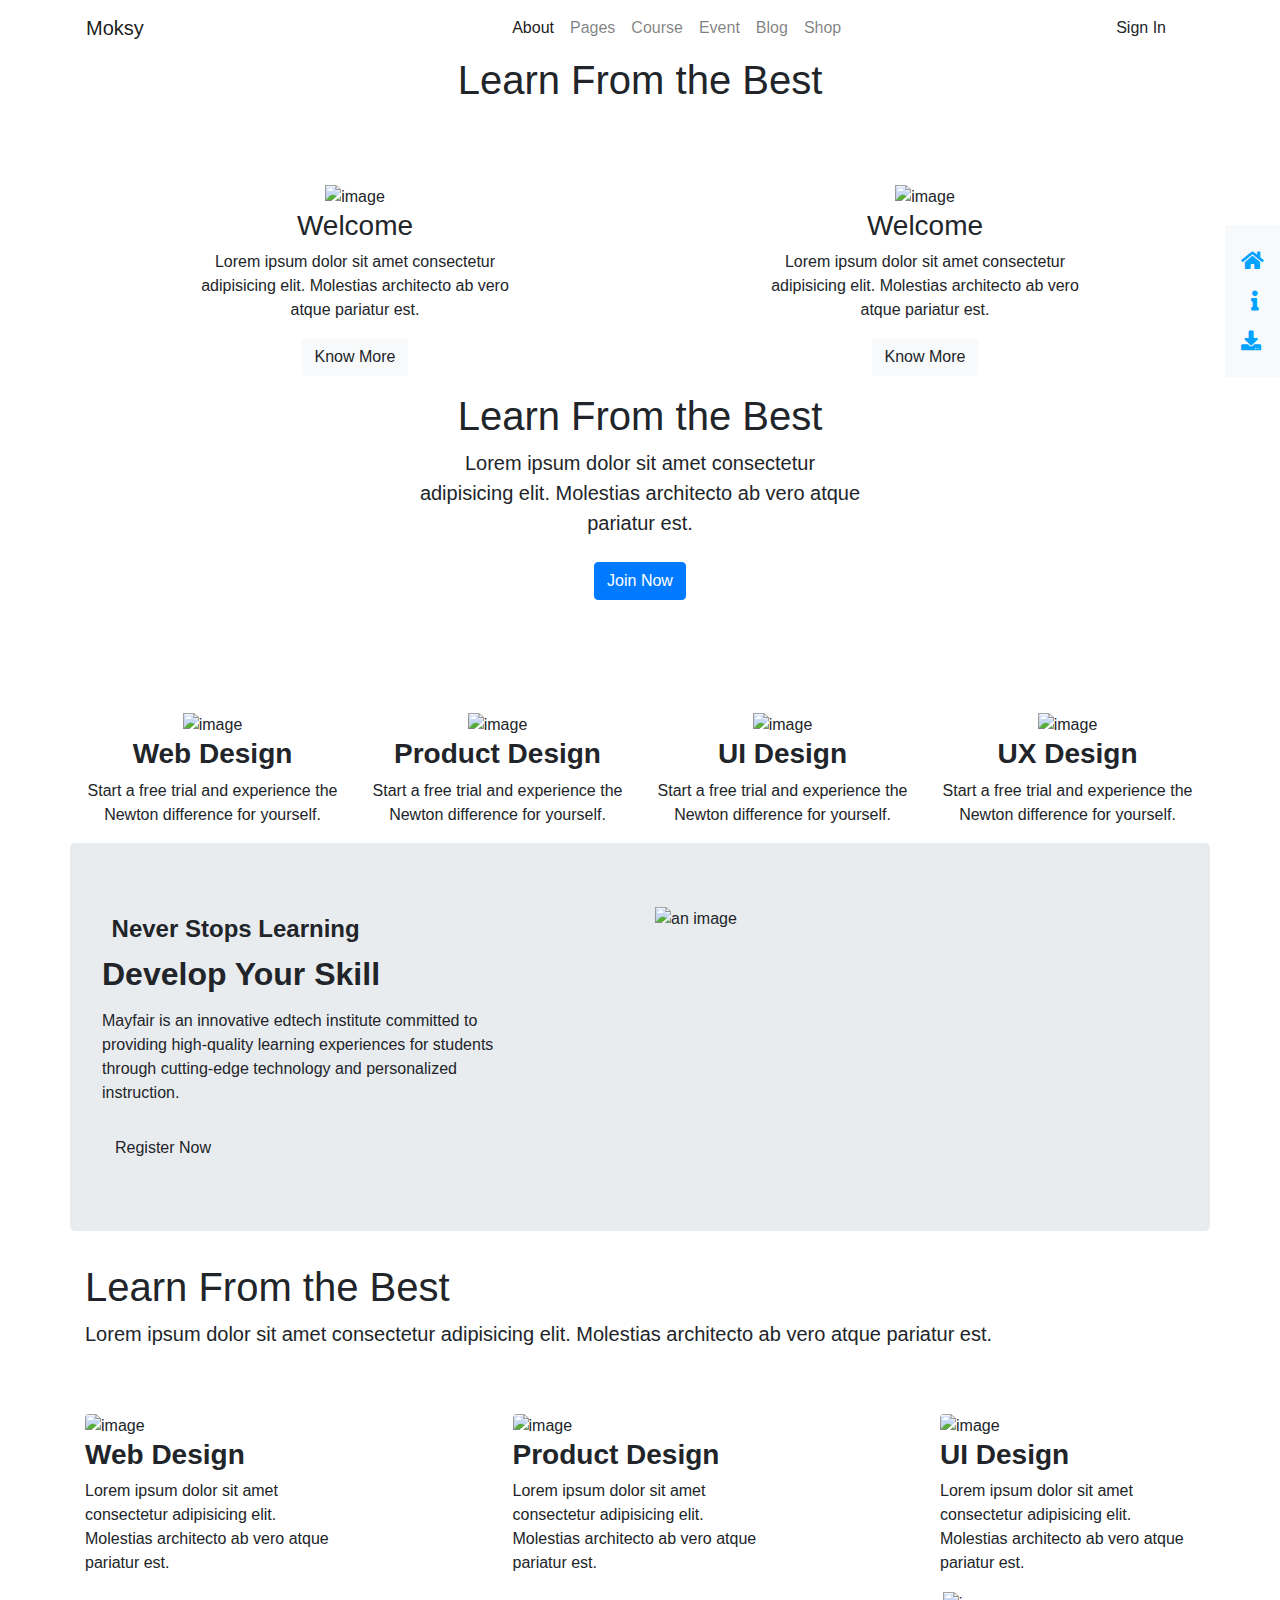
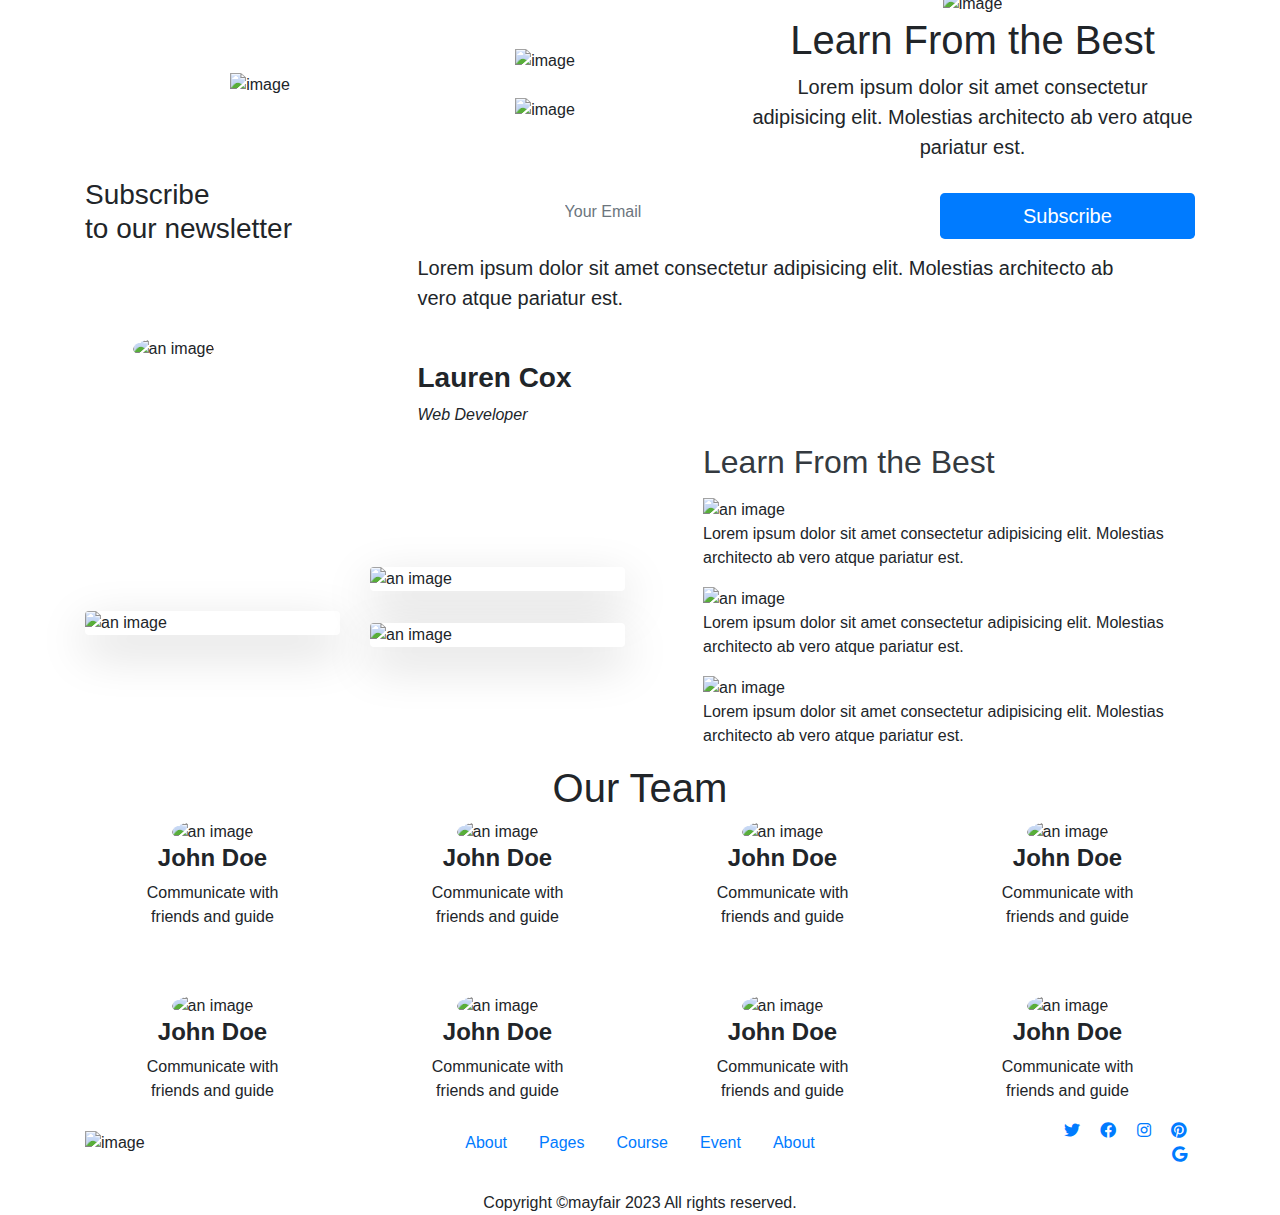
==== index.html @ 67edcec0 "ok" ====
<!DOCTYPE html>
<html lang="en" itemscope itemtype="http://schema.org/WebPage">
<head>   
   <!-- Meta Tags-->
<meta charset="utf-8"/>
<meta http-equiv="X-UA-Compatible" content="IE=edge">
<meta name="viewport" content="width=device-width, initial-scale=1, shrink-to-fit=no">

<!-- Title -->
<title>E-Learning Template: Streamline Your Education Business</title>

<!-- Description -->
<meta name="description" content="Explore Callum, the comprehensive e-learning template for managing customer relationship management courses. Simplify your education operations with our all-in-one e-learning platform."> 

<!-- Keywords -->
<meta name="keywords" content="ed tech, e-learning, online learning, education platform, online courses, student management, responsive design, html5, css3, bootstrap">

<!-- Base href -->
<base href="https://www.moksy.com/">
<!-- Meta tags -->
<meta name="robots" content="index,follow">
<meta name="revisit-after" content="7 days">
<meta name="distribution" content="web">
<meta name="copyright" content="E-Learning Template: Streamline Your Education Business">
<meta name='language' content='English'>
<meta name="author" content="Adam Levine"> 

<!-- Canonical link -->
<link rel="canonical" href="https://moksy.com"/>

<!-- Designer and publisher info -->
<meta name="designer" content="GGLink">
<meta name="publisher" content="Adam Levine">

<!-- Twitter Cards  -->
<meta name="twitter:card" content="summary" />
<meta property="twitter:title" content="E-Learning Template: Streamline Your Education Business"/>
<meta property="twitter:description" content="Explore Callum, the comprehensive e-learning template for managing customer relationship management courses. Simplify your education operations with our all-in-one e-learning platform."/>
<meta property="twitter:locale" content="English"/>
<meta property="twitter:image" content="../assets/images/logos/Callum.png"/>
<meta property="twitter:url" content="https://moksy.com"/>

<!-- Open Graph -->
<meta property="og:type" content="article"/>
<meta property="og:title" content="E-Learning Template: Streamline Your Education Business"/>
<meta property="og:description" content="Explore Callum, the comprehensive e-learning template for managing customer relationship management courses. Simplify your education operations with our all-in-one e-learning platform."/>
<meta property="og:locale" content="English"/>   
<meta property="og:image" content="../assets/images/logos/Callum.png"/>
<meta property="og:image:width" content="1200"/>
<meta property="og:image:height" content="630"/>
<meta property="og:url" content="https://moksy.com"/>
<meta property="og:site_name" content="callum">
<meta property="fb:app_id" content=""/>

<!--favicons -->
<link rel="icon" sizes="16x16" type="image/png" href="../assets/images/logos/Callum.png"/>

<!--touch-icon -->
<link rel="apple-touch-icon" sizes="57x57" href="../assets/images/logos/Callum.png"><link rel="apple-touch-icon" sizes="60x60" href="../assets/images/logos/Callum.png"><link rel="apple-touch-icon" sizes="72x72" href="../assets/images/logos/Callum.png"><link rel="apple-touch-icon" sizes="76x76" href="../assets/images/logos/Callum.png"><link rel="apple-touch-icon" sizes="114x114" href="../assets/images/logos/Callum.png"><link rel="apple-touch-icon" sizes="120x120" href="../assets/images/logos/Callum.png"><link rel="apple-touch-icon" sizes="144x144" href="../assets/images/logos/Callum.png"><link rel="icon" type="image/png" sizes="144x144" href="../assets/images/logos/Callum.png"><link rel="apple-touch-icon" sizes="152x152" href="../assets/images/logos/Callum.png"><link rel="icon" type="image/png" sizes="152x152" href="../assets/images/logos/Callum.png"><link rel="apple-touch-icon" sizes="180x180" href="../assets/images/logos/Callum.png"><link rel="icon" type="image/png" sizes="180x180" href="../assets/images/logos/Callum.png">
<meta name="msapplication-TileColor" content="">
<meta name="msapplication-TileImage" content="../assets/images/logos/Callum.png">
<meta name="theme-color" content="">

<!--web-manifest -->
<link rel="manifest" href="/templates/callum/manifest.json">
   <link href='https://cdn.jsdelivr.net/npm/bootstrap@4.6.2/dist/css/bootstrap.min.css' rel='stylesheet' media='all'>
<link href='https://cdn.jsdelivr.net/npm/admin-lte@3.1/dist/css/adminlte.min.css' rel='stylesheet' media='all'>
<link href='https://cdnjs.cloudflare.com/ajax/libs/font-awesome/5.9.0/css/all.min.css' rel='stylesheet' media='all'>
<link href='/templates/callum/assets/styles/styles.css' rel='stylesheet' media='all'>
<link href='https://moksy-lab.github.io/callum/assets/styles/callum.css' rel='stylesheet' media='all'>
         <script type='application/ld+json'>
         {
           "@context": "http://www.schema.org",
           "@type": "ProfessionalService",
           "name": "callum",
           "title": "E-Learning Template: Streamline Your Education Business",
           "url": "https://moksy.com",
           "sameAs": [
              ""
           ],
           "logo": "../assets/images/logos/Callum.png",
           "priceRange": "$$$",
           "image": "../assets/images/logos/Callum.png",
           "description": "Explore Callum, the comprehensive e-learning template for managing customer relationship management courses. Simplify your education operations with our all-in-one e-learning platform.",
           "address": {
              "@type": "PostalAddress",
              "streetAddress": "3-5, Marco Polo House, Lansdowne Road",
              "addressLocality": "London",
              "addressRegion": "Surrey",
              "postalCode": "CR0 2BX",
              "addressCountry": "United Kingdom"
           },
           "email": "support@moksy.com",
           "geo": {
              "@type": "GeoCoordinates",
              "latitude": "51.37683",
              "longitude": "-0.09728"
           },
           
           "openingHours": "Mo 09:00-17:00 Tu 09:00-17:00 We 09:00-17:00 Th 09:00-17:00 Fr 09:00-17:00",
           "telephone": "+44 0808 175 1749",
           "aggregateRating": {
                 "@type": "AggregateRating",
                 "ratingValue": "5",
                 "ratingCount": "100"
               },
          "datePublished": "2024-01-24 17:08:07"
         }
         </script>

</head>
<body> 
<div itemprop="isPartOf" itemscope itemtype="http://schema.org/WebSite"></div>
<!-- hasis header section main wrapper start from here -->
<section id="headere2d79a3ca0c8814a" class="hasis header headere2d79a3ca0c8814a" itemscope itemtype="http://schema.org/Organization" itemprop="text">
   <!-- header main wrapper starts here -->
<nav class="navbar navbar-light bg-white navbar-expand-lg text-bold heading container">
    <!-- navbar with button starts here -->
    <a class="navbar-brand"><span class="head">M</span>oksy</a> 

    <button class="navbar-toggler" type="button" data-toggle="collapse" data-target="#navbarNav"
        aria-controls="navbarNav" aria-expanded="false" aria-label="Toggle navigation" itemprop="action">
        <span class="navbar-toggler-icon" itemprop="icon"></span>
    </button>
    <!-- /navbar with button ends here -->

    <!-- nav items starts here -->
    <div id="navbarNav" class="collapse navbar-collapse justify-content-end">
        <ul class="navbar-nav" itemprop="numberOfItems">
            <li class="nav-item active" itemprop="item">
                <a href="/templates/callum/?page=#" title="This Is A Title" class="nav-link" itemprop="url">
                    About                
                </a>
            </li>
            <li class="nav-item" itemprop="item">
                <a href="/templates/callum/?page=#" title="This Is A Title" class="nav-link" itemprop="url">
                Pages                </a>
            </li>
            <li class="nav-item" itemprop="item">
                <a href="/templates/callum/?page=#" title="This Is A Title" class="nav-link" itemprop="url">
                Course                </a>
            </li>
            <li class="nav-item" itemprop="item">
                <a href="/templates/callum/?page=#" title="This Is A Title" class="nav-link" itemprop="url">
                Event                </a>
            </li>
            <li class="nav-item" itemprop="item">
                <a href="/templates/callum/?page=#" title="This Is A Title" class="nav-link" itemprop="url">
                Blog                </a>
            </li>
            <li class="nav-item" itemprop="item">
                <a href="/templates/callum/?page=#" title="This Is A Title" class="nav-link" itemprop="url">
                Shop                </a>
            </li>
        </ul>

        <!-- mobile responsive condition starts here -->
        <div class="col-lg-4 text-left d-lg-none">

            <div class="d-inline-flex align-items-center">
                <button class="btn button" itemprop="action">
                Sign In                </button>
            </div>

        </div>
        <!-- /mobile responsive condition ends here -->

        <!-- desktop responsive starts here -->
        <div class="col-lg-4 text-right d-none d-lg-block">

            <div class="d-inline-flex align-items-center">
                <button class="btn button" itemprop="action">
                Sign In                </button>
            </div>

        </div>
        <!-- /desktop responsive condition ends here -->

    </div>
    <!-- /nav items ends here -->
</nav>
<!-- /header main wrapper ends here -->
</section> 
<!-- /hasis header section main wrapper ends here --><!-- apeli about section main wrapper start from here -->
<section id="abouta4c8deeb2f4571930" class="apeli about abouta4c8deeb2f4571930" itemscope itemtype="http://schema.org/Organization" itemprop="text">

    <!-- main content starts here -->
    <div class="position-relative w-100 main">
        <div class="position-absolute text-white d-flex flex-column align-items-start justify-content-center content">
          <div class="container">
            <div class="col-md-6">
              <h2 class="mb-4 mt-2 font-weight-bold heading" itemprop="headline">
              No One Can Stop You    
            </h2>
              <p class="para-custom-class" itemprop="text">
              Mayfair is an innovative edtech institute committed to providing high-quality learning experiences for students through cutting-edge technology and personalized instruction.     
            </p>
              <div class="mt-5">
                <a href="/templates/callum/?page=#"="#" class="btn px-5 py-3 text-white mt-3 mt-sm-0 about font-weight-bold" itemprop="url">
                Explore More   
                </a>
              </div>
            </div>
          </div>
        </div>
    </div>    
    <!-- main content starts here -->
</section> 
<!-- /apeli about section main wrapper ends here --><!-- cion call to action section main wrapper start from here -->
<section id="calltoactionca75l1dtxe0" class="cion calltoaction calltoactionca75l1dtxe0" itemscope
    itemtype="http://schema.org/Organization" itemprop="text"> 
    <!-- call to action starts here -->
    
    <div class="fdb-block">
        <div class="container">
          <div class="row text-center pb-0 pb-lg-4">
            <div class="col-12">
              <h1 itemprop="headline">
              Learn From the Best              </h1>
            </div>
          </div>
          <div class="row text-center pt-4 pt-md-5">
            <div class="col-12 col-sm-10 col-md-6 col-lg-4 m-sm-auto">
              <img alt="image" class="fdb-icon" src="https://builder.moksy.com/wp-content/uploads/2022/08/cloud.svg" itemprop="image">
              <h3 itemprop="headline">
              Welcome              </h3>
              <p itemprop="text">
              Lorem ipsum dolor sit amet consectetur adipisicing elit. Molestias architecto ab vero atque pariatur est.              </p>
              <p class="mt-3" itemprop="text"><a class="btn btn-light sl-1" href="#">
              Know More              </a></p>
            </div>
      
            <div class="col-12 col-sm-10 col-md-6 col-lg-4 ml-sm-auto mr-sm-auto mt-5 mt-md-0">
              <img alt="image" class="fdb-icon" src="https://builder.moksy.com/wp-content/uploads/2022/08/gift.svg" itemprop="image"> 
              <h3 itemprop="headline">
              Welcome              </h3>
              <p itemprop="text">
              Lorem ipsum dolor sit amet consectetur adipisicing elit. Molestias architecto ab vero atque pariatur est.              </p>
              <p class="mt-3" itemprop="text"><a class="btn btn-light sl-1" href="#">
              Know More              </a></p>
            </div>
          </div>
        </div>
    </div>
      
    <!-- call to action ends here -->
</section>
<!-- /cion call to action section main wrapper ends here --><!-- fernando section main wrapper start from here -->
<section id="fernandof38911b935c3ef6d9" class="fernando feature fernandof38911b935c3ef6d9" itemscope itemtype="http://schema.org/Organization" itemprop="text">

    <!-- feature starts here -->
        
    <div class="fdb-block">
        <div class="container">
          <div class="row justify-content-center">
            <div class="col-12 col-md-8 col-lg-5 text-center pb-md-5">
              <h1 itemprop="headline">
                Learn From the Best              </h1>
              <p class="lead" itemprop="text">
              Lorem ipsum dolor sit amet consectetur adipisicing elit. Molestias architecto ab vero atque pariatur est.              </p>
              <p class="mt-4" itemprop="text"><a href="#" class="btn btn-primary">
              Join Now              </a></p>
            </div>
          </div>
      
          <div class="row text-center justify-content-center pt-5">
            <div class="col-12 col-sm-6 col-lg-3">
              <img alt="image" class="fdb-icon" src="https://builder.moksy.com/wp-content/uploads/2022/08/layers.svg" itemprop="image">
      
              <h3 itemprop="headline"><strong>
              Web Design              </strong></h3>
      
              <p itemprop="text">
              Start a free trial and experience the Newton difference for yourself.              </p>
            </div>
            <div class="col-12 col-sm-6 col-lg-3 pt-4 pt-sm-0">
              <img alt="image" class="fdb-icon" src="https://builder.moksy.com/wp-content/uploads/2022/08/monitor.svg" itemprop="image">
      
              <h3 itemprop="headline"><strong>
              Product Design              </strong></h3>
      
              <p itemprop="text">
              Start a free trial and experience the Newton difference for yourself.              </p>
            </div>
      
            <div class="col-12 col-sm-6 col-lg-3 pt-4 pt-lg-0">
              <img alt="image" class="fdb-icon" src="https://builder.moksy.com/wp-content/uploads/2022/08/package.svg" itemprop="image">
      
              <h3 itemprop="headline"><strong>
              UI Design              </strong></h3>
      
              <p itemprop="text">
              Start a free trial and experience the Newton difference for yourself.              </p>
            </div>
      
            <div class="col-12 col-sm-6 col-lg-3 pt-4 pt-lg-0">
              <img alt="image" class="fdb-icon" src="https://builder.moksy.com/wp-content/uploads/2022/08/gift.svg" itemprop="image">
      
              <h3 itemprop="headline"><strong>
              UX Design              </strong></h3>
      
              <p itemprop="text">
              Start a free trial and experience the Newton difference for yourself.              </p>
            </div>
          </div>
        </div>
      </div>
    
    
    <!-- /feature ends here -->
        
    </section>
    
    <!-- /fernando section main wrapper ends here --><!-- adolf section main wrapper start from here -->
<section id="aboutp3dce575962b3c369" class="adolf about aboutp3dce575962b3c369" itemscope itemtype="http://schema.org/Organization" itemprop="text">
<!-- main content starts here -->
<div class="jumbotron container">

    <div class="row justify-content-between">
        <!-- left side content starts here -->
        <div class="col-md-5">
            <h2 itemprop="headline">
                <span class="badge" itemprop="description">
                Never Stops Learning                </span>
            </h2>
            <h2 class="mb-3 font-weight-bold DescriptionHeading" itemprop="headline">
            Develop Your Skill          
            </h2>
            <p class="mb-4 DescriptionPara" itemprop="text">
            Mayfair is an innovative edtech institute committed to providing high-quality learning experiences for students through cutting-edge technology and personalized instruction.          
            </p>
            <button class="btn searchBtn" itemprop="action">
            Register Now        
            </button>
        </div>
        <!-- /left side content ends here -->

        <!-- right side content starts here -->
        <div class="col-md-6 descriptionImage">
            <img src="https://builder.moksy.com/wp-content/uploads/2022/08/hero-2x-2.png" alt="an image " class="img-fluid" itemprop="image"/>
        </div>
        <!-- /right side content ends here -->
    </div>

</div>
<!-- /main content ends here -->
</section> 
<!-- /adolf section main wrapper ends here --><!-- funtush section main wrapper start from here -->
<section id="funtushftac0ssp3mu" class="funtush feature funtushftac0ssp3mu" itemscope itemtype="http://schema.org/Organization" itemprop="text">

    <!-- feature starts here -->
        
    <div class="fdb-block">
  <div class="container">
    <div class="row justify-content-center">
      <div class="col-12 text-left">
        <h1 itemprop="headline">
        Learn From the Best        </h1>
        <p class="lead">
        Lorem ipsum dolor sit amet consectetur adipisicing elit. Molestias architecto ab vero atque pariatur est.        </p>
      </div>
    </div>

    <div class="row text-left mt-5">
      <div class="col-12 col-sm-8 col-md-4 col-lg-3 m-sm-auto mr-md-auto ml-md-0">
        <img alt="image" class="img-fluid rounded" src="https://builder.moksy.com/wp-content/uploads/2022/08/red.svg" itemprop="image">
        <h3 itemprop="headline"><strong>
        Web Design        </strong></h3>
        <p itemprop="text">
        Lorem ipsum dolor sit amet consectetur adipisicing elit. Molestias architecto ab vero atque pariatur est.        </p>
      </div>

      <div class="col-12 col-sm-8 col-md-4 col-lg-3 m-sm-auto pt-5 pt-md-0">
        <img alt="image" class="img-fluid rounded" src="https://builder.moksy.com/wp-content/uploads/2022/08/purple.svg" itemprop="image">
        <h3 itemprop="headline"><strong>
        Product Design        </strong></h3>
        <p itemprop="text"> 
        Lorem ipsum dolor sit amet consectetur adipisicing elit. Molestias architecto ab vero atque pariatur est.        </p>
      </div>

      <div class="col-12 col-sm-8 col-md-4 col-lg-3 m-sm-auto ml-md-auto mr-md-0 pt-5 pt-md-0">
        <img alt="image" class="img-fluid rounded" src="https://builder.moksy.com/wp-content/uploads/2022/08/blue.svg" itemprop="image"> 
        <h3 itemprop="headline"><strong>
        UI Design        </strong></h3>
        <p itemprop="text">
        Lorem ipsum dolor sit amet consectetur adipisicing elit. Molestias architecto ab vero atque pariatur est.        </p>
      </div>
    </div>
  </div>
</div>
    
    
    <!-- /feature ends here -->
        
    </section>
    
    <!-- /funtush section main wrapper ends here --><!-- crunella section main wrapper start from here -->
<section id="crunellaobWyteyCWzRLkMG" class="crunella content crunellaobWyteyCWzRLkMG" itemscope itemtype="http://schema.org/Organization" itemprop="text">

    <!-- content starts here -->
        
    <div class="fdb-block">
        <div class="container">
          <div class="row text-center align-items-center">
            <div class="col-8 col-md-4">
              <img alt="image" class="img-fluid" src="https://builder.moksy.com/wp-content/uploads/2022/08/map-1.jpg" itemprop="image">
            </div>
      
            <div class="col-4 col-md-2">
              <div class="row">
                <div class="col-12">
                  <img alt="image" class="img-fluid" src="https://builder.moksy.com/wp-content/uploads/2022/08/map-2.jpg" itemprop="image">
                </div>
              </div>
      
              <div class="row mt-4">
                <div class="col-12">
                  <img alt="image" class="img-fluid" src="https://builder.moksy.com/wp-content/uploads/2022/08/map-3.jpg" itemprop="image">
                </div>
              </div>
            </div>
      
            <div class="col-12 col-md-6 col-lg-5 ml-auto pt-5 pt-md-0">
              <img alt="image" class="fdb-icon" src="https://builder.moksy.com/wp-content/uploads/2022/08/layers.svg" itemprop="icon">
              <h1 itemprop="headline">
              Learn From the Best              </h1>
              <p class="lead" itemprop="text">
              Lorem ipsum dolor sit amet consectetur adipisicing elit. Molestias architecto ab vero atque pariatur est.              </p>
            </div>
          </div>
        </div>
      </div>
    
    
    <!-- /content ends here -->
        
    </section>
    
    <!-- /crunella section main wrapper ends here --><!-- quick section start from here -->

<section id="quoteq50b1c56df5d4596e" class="quick quote quoteq50b1c56df5d4596e" itemscope itemtype="http://schema.org/Organization" itemprop="text">
    <!-- newsletter content starts from here -->
    <div class="subscription bg-white overflow-hidden">

        <div class="container">

          <div class="row">

            <div class="col-lg-12">

              <div class="subscription-wrapper">

                <div class="d-flex subscription-content justify-content-between align-items-center flex-column flex-md-row text-center text-md-left">
                  <h3 class="flex-fill" itemprop="headline">
      Subscribe    
                    <br>
                to our newsletter  
                  </h3>

                  <form action="#" class="row flex-fill">

                    <div class="col-lg-7 my-md-2 my-2">
                      <input type="email" class="form-control px-4 border-0 w-100 text-center text-md-left" id="email" placeholder="Your Email" name="email" itemprop="input">
                    </div>

                    <div class="col-lg-5 my-md-2 my-2">
                      <button type="submit" class="btn btn-primary btn-lg border-0 w-100" itemprop="action">
                      Subscribe       
                    </button>
                    </div>

                  </form>

                </div>

              </div>

            </div>

          </div>

        </div>

      </div>
       <!-- /newsletter content ends here -->
</section> 

<!-- /quick section ends here --><!-- tamia testimonial section main wrapper start from here -->
<section id="testimonialtmgmxjq0hb8" class="tamia testimonial testimonialtmgmxjq0hb8" itemscope
    itemtype="http://schema.org/Organization" itemprop="text"> 
    <!-- testimonial starts here -->
    <div class="fdb-block">
        <div class="container">
          <div class="fdb-box">
            <div class="row align-items-center justify-content-center">
              <div class="col-10 col-sm-6 col-md-4 col-lg-3 col-xl-2 m-auto">
                <img alt="an image" class="img-fluid rounded-circle" src="https://builder.moksy.com/wp-content/uploads/2022/08/1-4.jpg" itemprop="image">
              </div>
      
              <div class="col-12 col-md-8 ml-auto mr-auto mt-4 mt-md-0">
                <p class="lead" itemprop="text">
                Lorem ipsum dolor sit amet consectetur adipisicing elit. Molestias architecto ab vero atque pariatur est.                </p>
      
                <p class="h3 mt-4 mt-lg-5" itemprop="name"><strong>Lauren Cox</strong></p>
                <p itemprop="name"><em>Web Developer</em></p>
              </div>
            </div>
          </div>
        </div>
    </div>
       
    <!-- testimonial ends here -->
</section>
<!-- /tamia testimonial section main wrapper ends here --><!-- annu about section main wrapper start from here -->
<section id="abouteb092de7c8df0610" class="annu abouteb092de7c8df0610 about" itemscope
    itemtype="http://schema.org/Organization" itemprop="text">
    <!-- about us section starts here -->
    <div id="AbOuTuS">
        <div class="container">
            <div class="row align-items-center">
                <!-- left side container starts here -->
                <div class="col-lg-6 col-md-6 order-2 order-md-1 mt-4 pt-2 mt-sm-0 opt-sm-0">

                    <div class="row align-items-center">
                        <!-- image 1 -->
                        <div class="col-lg-6 col-md-6 col-6">

                            <div class="row">

                                <div class="col-lg-12 col-md-12 mt-4 pt-2">

                                    <div class="card work-desk rounded border-0 shadow-lg overflow-hidden">
                                        <img src="https://builder.moksy.com/wp-content/uploads/2022/08/web-shopping.jpg" class="img-fluid"
                                            alt="an image" itemprop="image" />
                                        <div class="img-overlay bg-dark"></div>
                                    </div>

                                </div>
                                
                            </div>
                          
                        </div>
                       
                         <!-- image 2 and image 3 -->
                        <div class="col-lg-6 col-md-6 col-6">

                            <div class="row">

                                <div class="col-lg-12 col-md-12">

                                    <div class="card work-desk rounded border-0 shadow-lg overflow-hidden">
                                        <img src="https://builder.moksy.com/wp-content/uploads/2022/08/online-shopping.jpg" class="img-fluid"
                                            alt="an image" itemprop="image" />
                                        <div class="img-overlay bg-dark"></div>
                                    </div>

                                </div>
                               

                                <div class="col-lg-12 col-md-12 mt-4 pt-2">

                                    <div class="card work-desk rounded border-0 shadow-lg overflow-hidden">
                                        <img src="https://builder.moksy.com/wp-content/uploads/2022/08/shopping-app.jpg" class="img-fluid"
                                            alt="an image" itemprop="image" />
                                        <div class="img-overlay bg-dark"></div>
                                    </div>

                                </div>
                               
                            </div>
                           
                        </div>
                        
                    </div>
                    
                </div>
                <!-- /left side container ends here -->

                <!-- right side container starts here -->
                <div class="col-lg-6 col-md-6 col-12 order-1 order-md-2">

                    <div class="section-title ml-lg-5">

                        <h2 class="text-dark font-weight-normal mb-3" itemprop="headline">
                        Learn From the Best                        </h2>

                        <div>
                            <img src="https://builder.moksy.com/wp-content/uploads/2022/08/sales-funnel.png" alt="an image" border="0"
                                class="images" itemprop="image">
                            <p class="para-custom-class" itemprop="text">
                            Lorem ipsum dolor sit amet consectetur adipisicing elit. Molestias architecto ab vero atque pariatur est.                            </p>
                        </div>

                        <div>
                            <img src="https://builder.moksy.com/wp-content/uploads/2022/08/group.png" alt="an image" border="0"
                                class="images" itemprop="image">
                            <p class="para-custom-class" itemprop="text">
                            Lorem ipsum dolor sit amet consectetur adipisicing elit. Molestias architecto ab vero atque pariatur est.                            </p>
                        </div>

                        <div>
                            <img src="https://builder.moksy.com/wp-content/uploads/2022/08/sales-funnel.png" alt="an image" border="0" class="images"
                                itemprop="image">
                            <p class="para-custom-class" itemprop="text">
                            Lorem ipsum dolor sit amet consectetur adipisicing elit. Molestias architecto ab vero atque pariatur est.                             </p>
                        </div>

                    </div>

                </div>
                <!-- right side container ends here -->
            </div>
            <!--end col-->
        </div>
        <!--enr row-->
    </div>
    <!-- /about us section ends here -->
</section>
<!-- /annu about section main wrapper ends here --><!-- tamzin  section main wrapper start from here -->

<section id="teamtmo0iuz3mdx" class="tamzin team teamtmo0iuz3mdx" itemscope itemtype="http://schema.org/Organization" itemprop="text">
    <!-- main content starts from here -->
    <section class="fdb-block team-5">
        <div class="container">
          <div class="row text-center justify-content-center">
            <div class="col-8">
              <h1 itemprop="headline">Our Team</h1>
            </div>
          </div>
      
          <div class="row-70"></div>
      
          <div class="row text-center justify-content-center">
            <div class="col-sm-2 m-sm-auto">
              <img alt="an image" class="img-fluid rounded-circle" src="https://builder.moksy.com/wp-content/uploads/2022/08/1-4.jpg" itemprop="image">
      
              <h4 class="headline"><strong>John Doe</strong></h4>
              <p class="text">Communicate with friends and guide</p>
            </div>
      
            <div class="col-sm-2 m-sm-auto">
              <img alt="an image" class="img-fluid rounded-circle" src="https://builder.moksy.com/wp-content/uploads/2022/08/1-4.jpg" itemprop="image">
      
              <h4 class="headline"><strong>John Doe</strong></h4>
              <p class="text">Communicate with friends and guide</p>
            </div>
      
            <div class="col-sm-2 m-sm-auto">
              <img alt="an image" class="img-fluid rounded-circle" src="https://builder.moksy.com/wp-content/uploads/2022/08/1-4.jpg" itemprop="image">
      
              <h4 class="headline"><strong>John Doe</strong></h4>
              <p class="text">Communicate with friends and guide</p>
            </div>
      
            <div class="col-sm-2 m-sm-auto">
              <img alt="an image" class="img-fluid rounded-circle" src="https://builder.moksy.com/wp-content/uploads/2022/08/1-4.jpg" itemprop="image">
      
              <h4 class="headline"><strong>John Doe</strong></h4>
              <p class="text">Communicate with friends and guide</p>
            </div>
          </div>
      
          <div class="row justify-content-center text-center mt-5">
            <div class="col-sm-2  m-sm-auto">
              <img alt="an image" class="img-fluid rounded-circle" src="https://builder.moksy.com/wp-content/uploads/2022/08/1-4.jpg" itemprop="image">
      
              <h4 class="headline"><strong>John Doe</strong></h4>
              <p class="text">Communicate with friends and guide</p>
            </div>
      
            <div class="col-sm-2 m-sm-auto">
              <img alt="an image" class="img-fluid rounded-circle" src="https://builder.moksy.com/wp-content/uploads/2022/08/1-4.jpg" itemprop="image">
      
              <h4 class="headline"><strong>John Doe</strong></h4>
              <p class="text">Communicate with friends and guide</p>
            </div>
      
            <div class="col-sm-2 m-sm-auto">
              <img alt="an image" class="img-fluid rounded-circle" src="https://builder.moksy.com/wp-content/uploads/2022/08/1-4.jpg" itemprop="image">
      
              <h4 class="headline"><strong>John Doe</strong></h4>
              <p class="text">Communicate with friends and guide</p>
            </div>
      
            <div class="col-sm-2 m-sm-auto">
              <img alt="an image" class="img-fluid rounded-circle" src="https://builder.moksy.com/wp-content/uploads/2022/08/1-4.jpg" itemprop="image">
      
              <h4 class="headline"><strong>John Doe</strong></h4>
              <p class="text">Communicate with friends and guide</p>
            </div>
          </div>
        </div>
      </section>  

    <!-- main content ends here -->
</section> 
<!-- /tamzin  section main wrapper ends here --><!-- flane section main wrapper start from here -->
<section id="flaneft7gnhn3qye" class="flane footer flaneft7gnhn3qye" itemscope itemtype="http://schema.org/Organization" itemprop="text">

    <!-- footer starts here -->
        
    <footer class="fdb-block footer-small">
        <div class="container">
          <div class="row text-center align-items-center">
            <div class="col-12 col-lg-2 text-lg-left" itemprop="image">
              <img alt="image" src="../assets/images/logos/Callum.png">
            </div>
      
            <div class="col mt-4 mt-lg-0 text-center">
              <ul class="nav justify-content-center">
                <li class="nav-item">
                  <a class="nav-link active" href="#" itemprop="url">
                  About                  </a>
                </li>
                <li class="nav-item">
                  <a class="nav-link" href="#" itemprop="url">
                  Pages                  </a>
                </li>
                <li class="nav-item">
                  <a class="nav-link" href="#" itemprop="url">
                  Course                  </a>
                </li>
                <li class="nav-item">
                  <a class="nav-link" href="#" itemprop="url">
                  Event                  </a>
                </li>
                <li class="nav-item">
                  <a class="nav-link" href="#" itemprop="url">
                  About                  </a>
                </li>
              </ul>
            </div>
      
            <!-- social media icons -->
            <div class="col-12 col-lg-2 mt-4 mt-lg-0 text-lg-right">
              <a href="#" itemprop="url" class="mx-2"><i class="fab fa-twitter" aria-hidden="true"></i></a>
              <a href="#" itemprop="url" class="mx-2"><i class="fab fa-facebook" aria-hidden="true"></i></a>
              <a href="#" itemprop="url" class="mx-2"><i class="fab fa-instagram" aria-hidden="true"></i></a>
              <a href="#" itemprop="url" class="mx-2"><i class="fab fa-pinterest" aria-hidden="true"></i></a>
              <a href="#" itemprop="url" class="mx-2"><i class="fab fa-google" aria-hidden="true"></i></a>
            </div>
          </div>
      
          <div class="row mt-4">
            <div class="col text-center" itemprop="text">
            Copyright ©mayfair 2023 All rights reserved.            </div>
          </div>
        </div>
      </footer>
    
    
    <!-- /footer ends here -->
        
    </section>
    
    <!-- /flane section main wrapper ends here --> <div class="menu sticky-top p-3 bg-light" style="position: fixed;right: 0;top: 25%;">
                
                <div class="nav flex-column">
                  <a href="/" style="color: #00a3ff;font-size: 20px;padding: 5px;padding-right: 0px;" class="nav-link pl-0 previewLink" title="callum"><i class="fa fa-home" aria-hidden="true"></i></a>
                    <a href="/project-details/callum/"  style="color: #00a3ff;font-size: 20px;padding: 5px;padding-right: 0px; padding-left: 10px !important;" class="nav-link pl-0 previewLink"> 
                        <i class="fa fa-info" aria-hidden="true"></i></a>
          
                    <a href="/download.php?projectName=callum&projectType=html&purpose=download&source=local/" class="nav-link pl-0 previewLink" style="color: #00a3ff;font-size: 20px;padding: 5px;padding-right: 0px;" ><i class="fa fa-download" aria-hidden="true"></i></a>
                </div>

            </div>
<script data-cfasync="false" src="https://code.jquery.com/jquery-3.6.0.min.js"></script><script data-cfasync="false" src="https://code.jquery.com/ui/1.13.2/jquery-ui.min.js"></script><script data-cfasync="false" src="https://cdnjs.cloudflare.com/ajax/libs/jquery-migrate/3.4.0/jquery-migrate.min.js"></script><script data-cfasync="false" src="https://cdn.jsdelivr.net/npm/bootstrap@4.6.2/dist/js/bootstrap.bundle.min.js"></script><script data-cfasync="false" src="https://cdn.jsdelivr.net/npm/admin-lte@3.1/dist/js/adminlte.min.js"></script><script data-cfasync="false" src=""></script><script data-cfasync="false" src="https://moksy-lab.github.io/callum/assets/styles/callum.css"></script> 
</body>
</html>
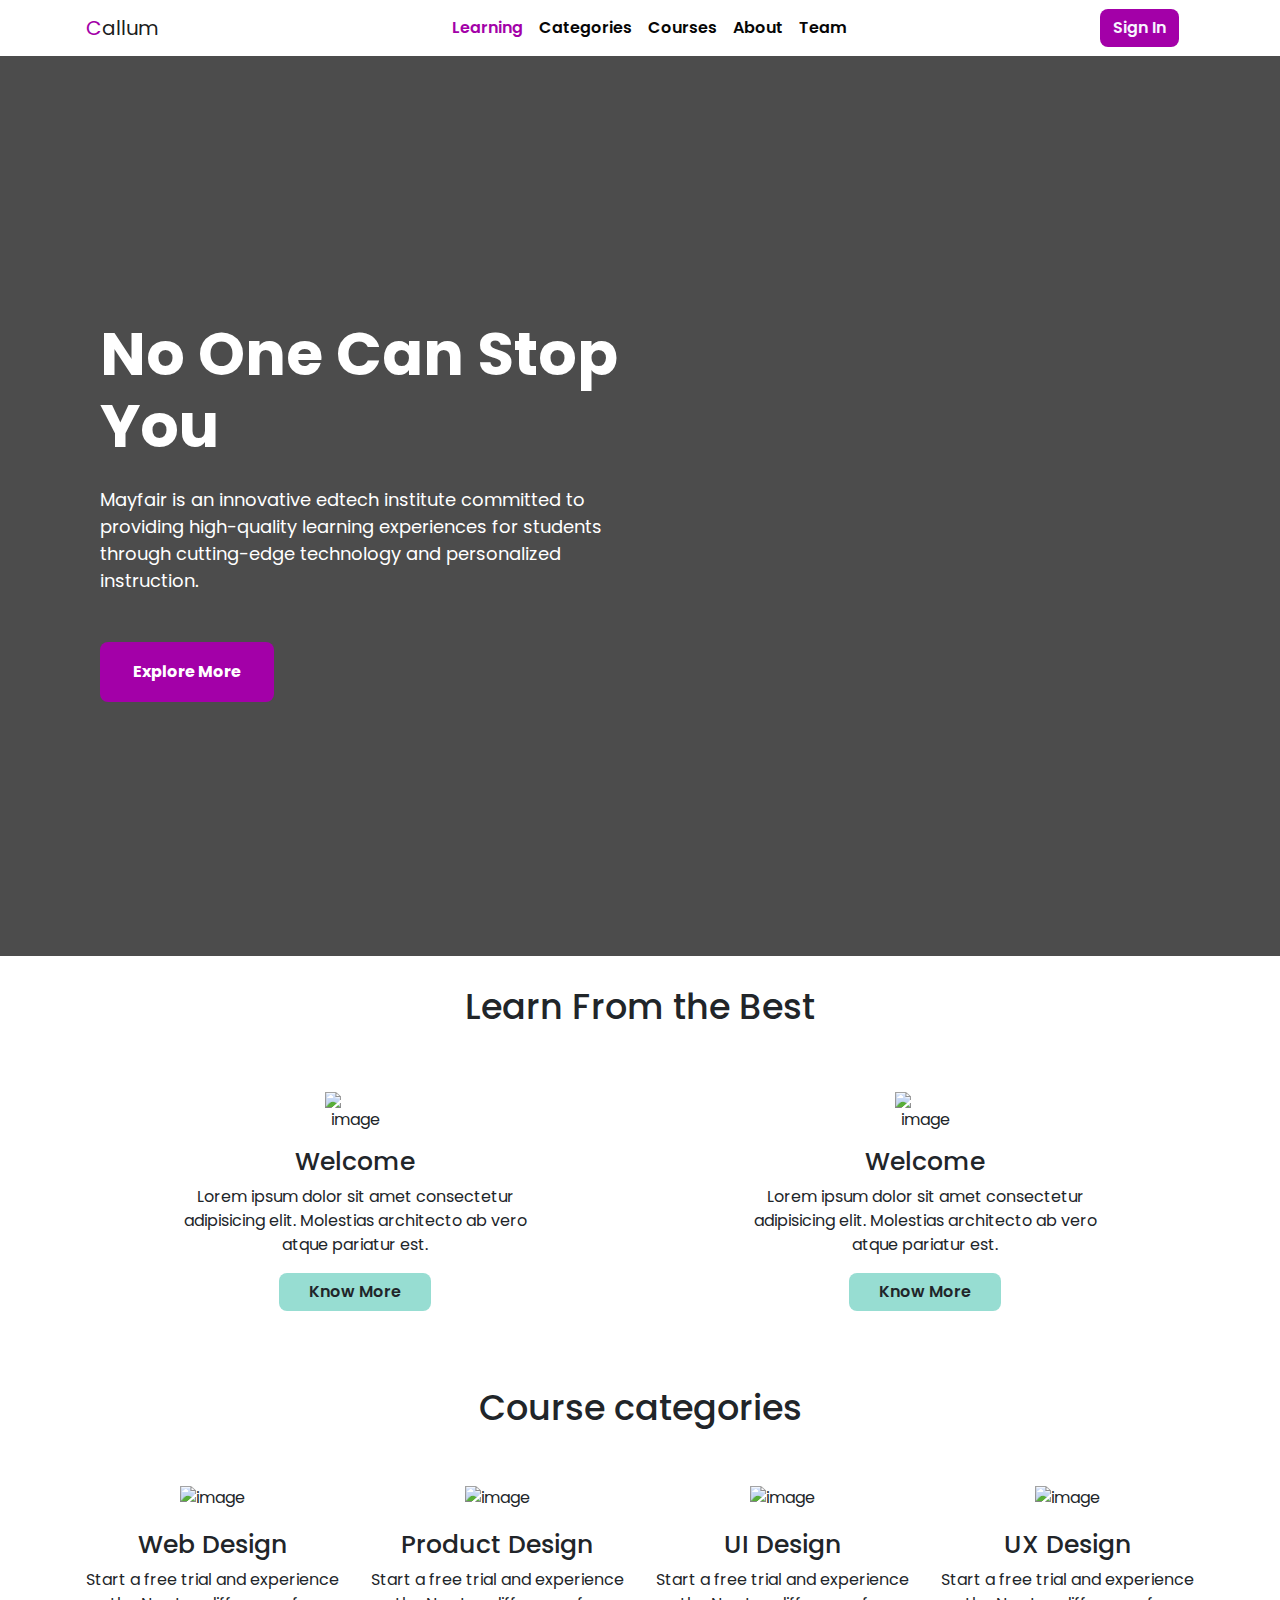
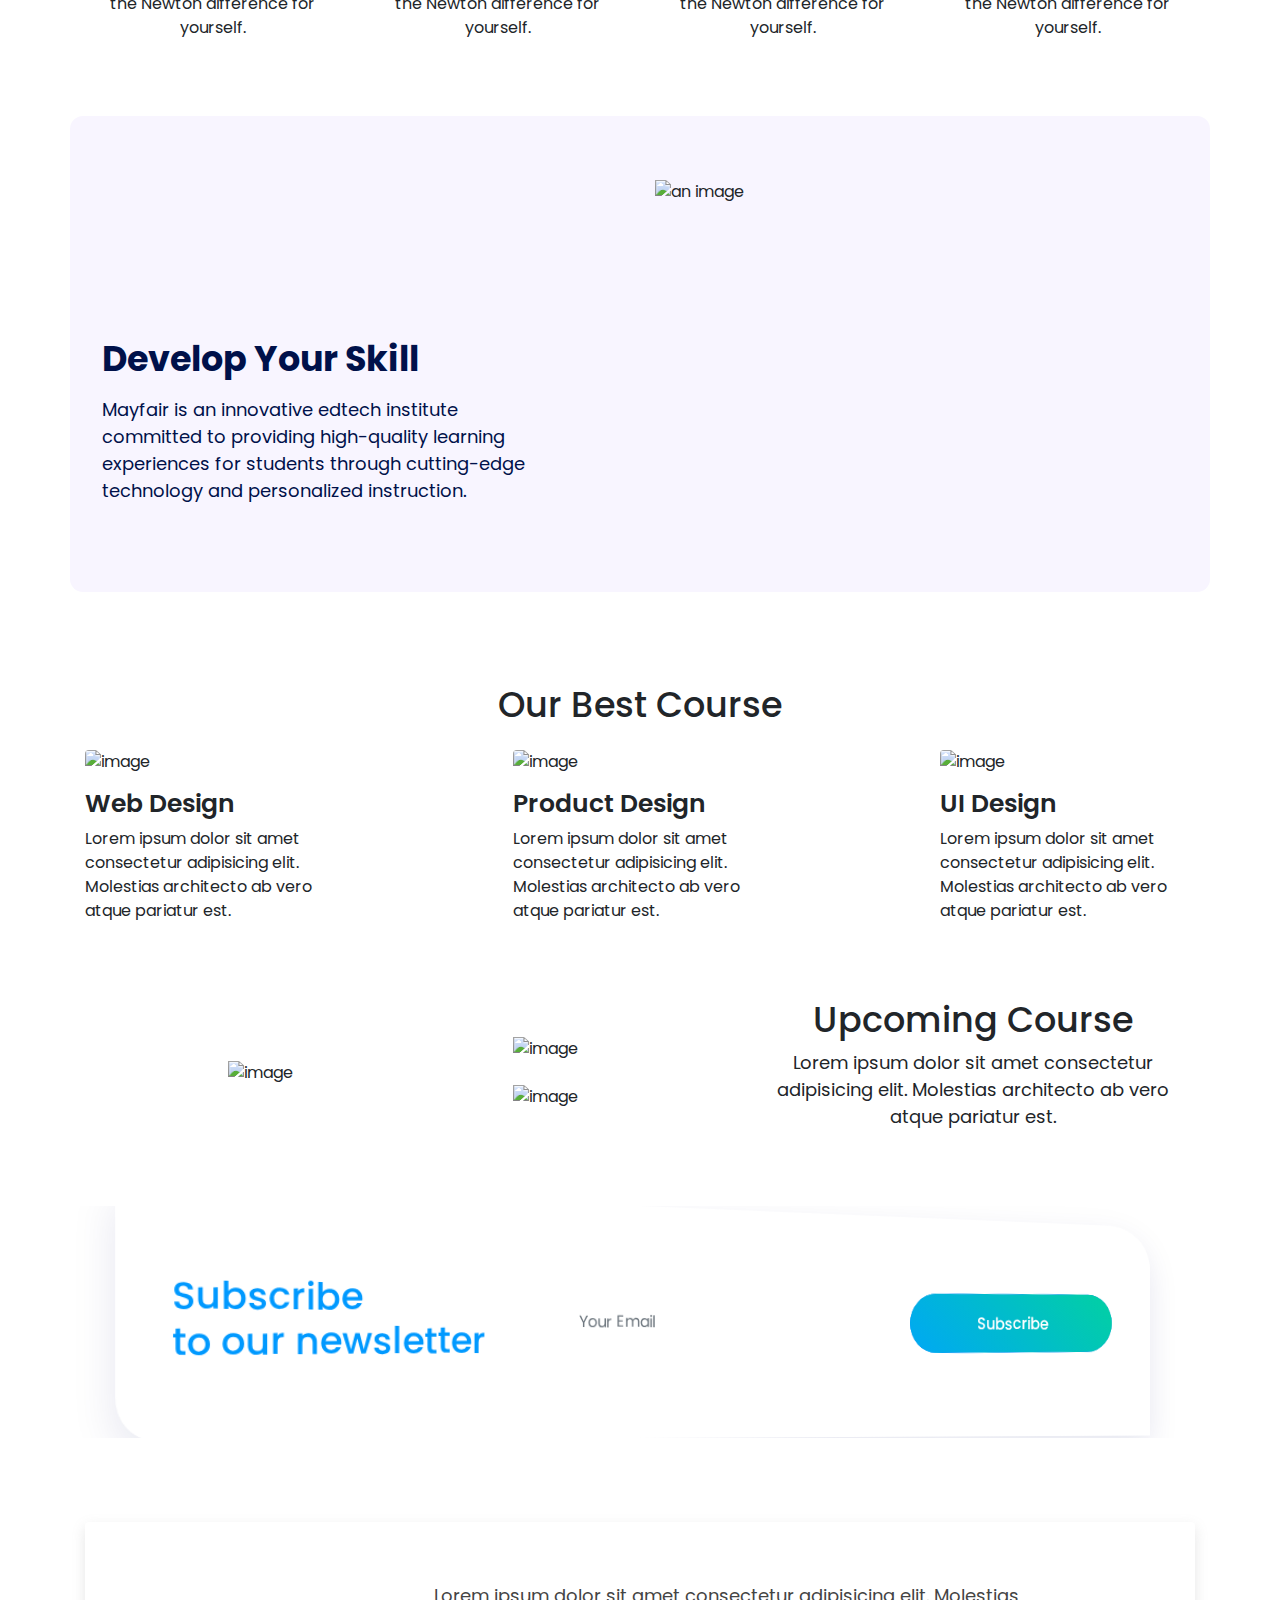
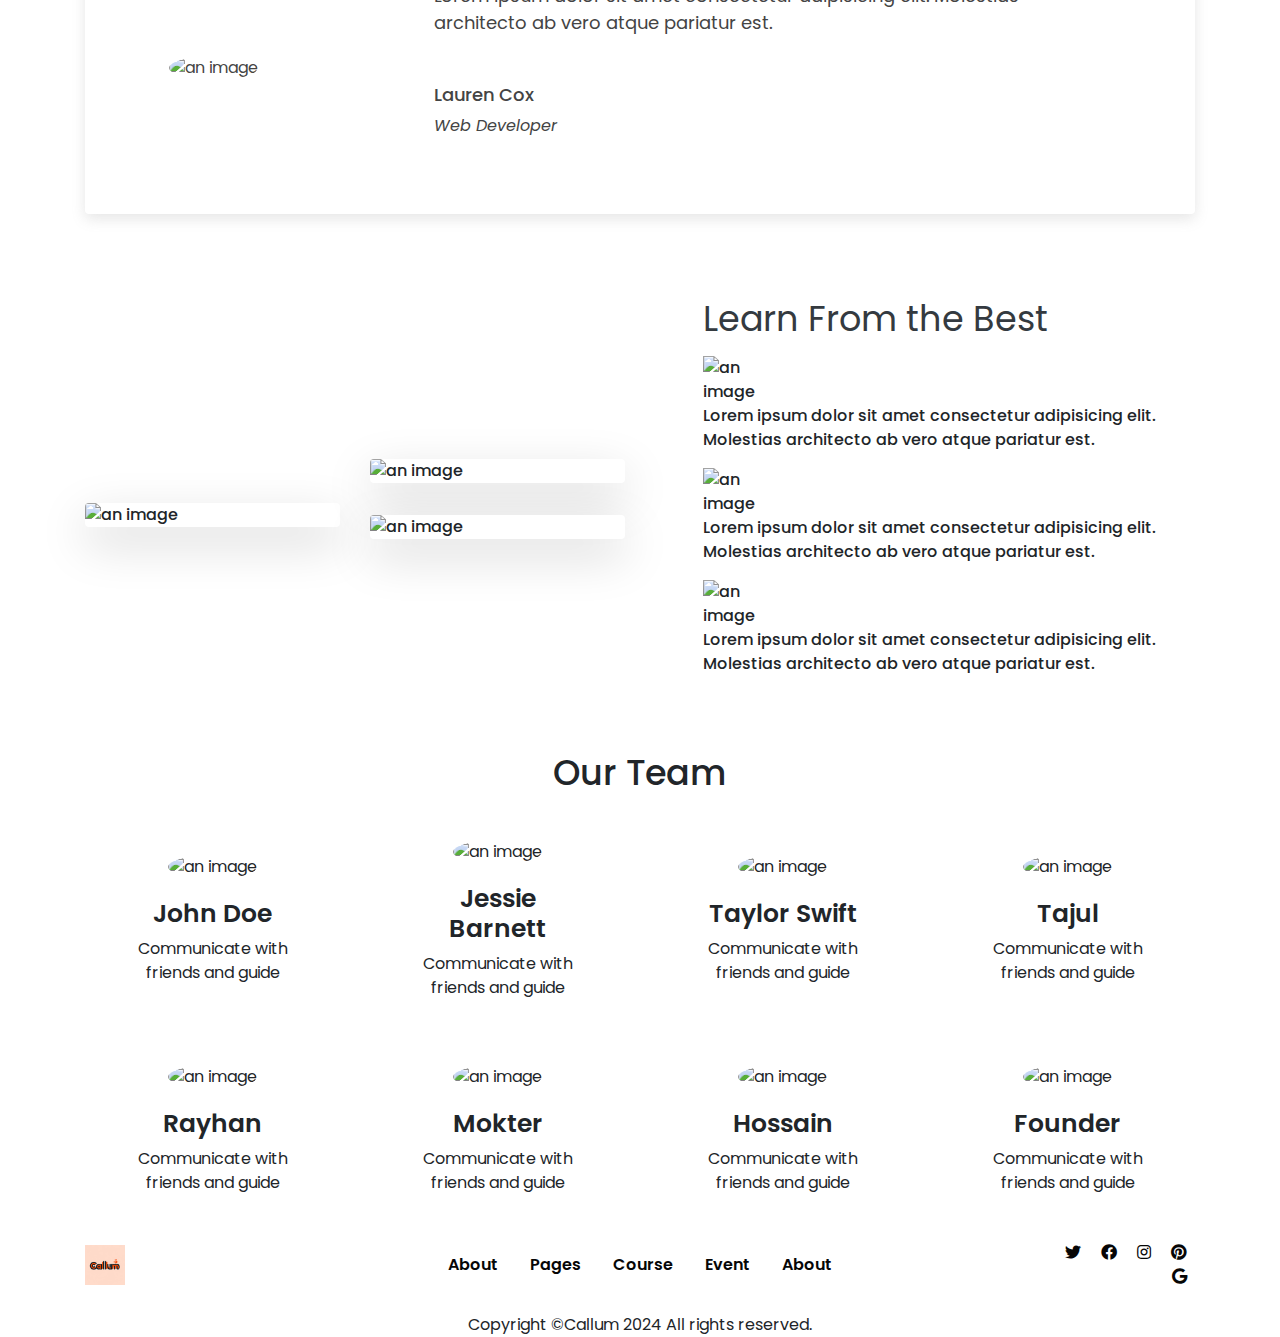
==== commit ce821aed: "ok" ====
--- a/index.html
+++ b/index.html
@@ -1,75 +1,90 @@
-
 <!DOCTYPE html>
 <html lang="en" itemscope itemtype="http://schema.org/WebPage">
-<head>   
-   <!-- Meta Tags-->
-<meta charset="utf-8"/>
-<meta http-equiv="X-UA-Compatible" content="IE=edge">
-<meta name="viewport" content="width=device-width, initial-scale=1, shrink-to-fit=no">
-
-<!-- Title -->
-<title>E-Learning Template: Streamline Your Education Business</title>
-
-<!-- Description -->
-<meta name="description" content="Explore Callum, the comprehensive e-learning template for managing customer relationship management courses. Simplify your education operations with our all-in-one e-learning platform."> 
-
-<!-- Keywords -->
-<meta name="keywords" content="ed tech, e-learning, online learning, education platform, online courses, student management, responsive design, html5, css3, bootstrap">
-
-<!-- Base href -->
-<base href="https://www.moksy.com/">
-<!-- Meta tags -->
-<meta name="robots" content="index,follow">
-<meta name="revisit-after" content="7 days">
-<meta name="distribution" content="web">
-<meta name="copyright" content="E-Learning Template: Streamline Your Education Business">
-<meta name='language' content='English'>
-<meta name="author" content="Adam Levine"> 
-
-<!-- Canonical link -->
-<link rel="canonical" href="https://moksy.com"/>
-
-<!-- Designer and publisher info -->
-<meta name="designer" content="GGLink">
-<meta name="publisher" content="Adam Levine">
-
-<!-- Twitter Cards  -->
-<meta name="twitter:card" content="summary" />
-<meta property="twitter:title" content="E-Learning Template: Streamline Your Education Business"/>
-<meta property="twitter:description" content="Explore Callum, the comprehensive e-learning template for managing customer relationship management courses. Simplify your education operations with our all-in-one e-learning platform."/>
-<meta property="twitter:locale" content="English"/>
-<meta property="twitter:image" content="../assets/images/logos/Callum.png"/>
-<meta property="twitter:url" content="https://moksy.com"/>
-
-<!-- Open Graph -->
-<meta property="og:type" content="article"/>
-<meta property="og:title" content="E-Learning Template: Streamline Your Education Business"/>
-<meta property="og:description" content="Explore Callum, the comprehensive e-learning template for managing customer relationship management courses. Simplify your education operations with our all-in-one e-learning platform."/>
-<meta property="og:locale" content="English"/>   
-<meta property="og:image" content="../assets/images/logos/Callum.png"/>
-<meta property="og:image:width" content="1200"/>
-<meta property="og:image:height" content="630"/>
-<meta property="og:url" content="https://moksy.com"/>
-<meta property="og:site_name" content="callum">
-<meta property="fb:app_id" content=""/>
-
-<!--favicons -->
-<link rel="icon" sizes="16x16" type="image/png" href="../assets/images/logos/Callum.png"/>
-
-<!--touch-icon -->
-<link rel="apple-touch-icon" sizes="57x57" href="../assets/images/logos/Callum.png"><link rel="apple-touch-icon" sizes="60x60" href="../assets/images/logos/Callum.png"><link rel="apple-touch-icon" sizes="72x72" href="../assets/images/logos/Callum.png"><link rel="apple-touch-icon" sizes="76x76" href="../assets/images/logos/Callum.png"><link rel="apple-touch-icon" sizes="114x114" href="../assets/images/logos/Callum.png"><link rel="apple-touch-icon" sizes="120x120" href="../assets/images/logos/Callum.png"><link rel="apple-touch-icon" sizes="144x144" href="../assets/images/logos/Callum.png"><link rel="icon" type="image/png" sizes="144x144" href="../assets/images/logos/Callum.png"><link rel="apple-touch-icon" sizes="152x152" href="../assets/images/logos/Callum.png"><link rel="icon" type="image/png" sizes="152x152" href="../assets/images/logos/Callum.png"><link rel="apple-touch-icon" sizes="180x180" href="../assets/images/logos/Callum.png"><link rel="icon" type="image/png" sizes="180x180" href="../assets/images/logos/Callum.png">
-<meta name="msapplication-TileColor" content="">
-<meta name="msapplication-TileImage" content="../assets/images/logos/Callum.png">
-<meta name="theme-color" content="">
-
-<!--web-manifest -->
-<link rel="manifest" href="/templates/callum/manifest.json">
-   <link href='https://cdn.jsdelivr.net/npm/bootstrap@4.6.2/dist/css/bootstrap.min.css' rel='stylesheet' media='all'>
-<link href='https://cdn.jsdelivr.net/npm/admin-lte@3.1/dist/css/adminlte.min.css' rel='stylesheet' media='all'>
-<link href='https://cdnjs.cloudflare.com/ajax/libs/font-awesome/5.9.0/css/all.min.css' rel='stylesheet' media='all'>
-<link href='/templates/callum/assets/styles/styles.css' rel='stylesheet' media='all'>
-<link href='https://moksy-lab.github.io/callum/assets/styles/callum.css' rel='stylesheet' media='all'>
-         <script type='application/ld+json'>
+
+<head>
+    <!-- Meta Tags-->
+    <meta charset="utf-8" />
+    <meta http-equiv="X-UA-Compatible" content="IE=edge">
+    <meta name="viewport" content="width=device-width, initial-scale=1, shrink-to-fit=no">
+
+    <!-- Title -->
+    <title>E-Learning Template: Streamline Your Education Business</title>
+
+    <!-- Description -->
+    <meta name="description"
+        content="Explore Callum, the comprehensive e-learning template for managing customer relationship management courses. Simplify your education operations with our all-in-one e-learning platform.">
+
+    <!-- Keywords -->
+    <meta name="keywords"
+        content="ed tech, e-learning, online learning, education platform, online courses, student management, responsive design, html5, css3, bootstrap">
+
+    <!-- Meta tags -->
+    <meta name="robots" content="index,follow">
+    <meta name="revisit-after" content="7 days">
+    <meta name="distribution" content="web">
+    <meta name="copyright" content="E-Learning Template: Streamline Your Education Business">
+    <meta name='language' content='English'>
+    <meta name="author" content="Adam Levine">
+
+    <!-- Canonical link -->
+    <link rel="canonical" href="https://moksy.com" />
+
+    <!-- Designer and publisher info -->
+    <meta name="designer" content="GGLink">
+    <meta name="publisher" content="Adam Levine">
+
+    <!-- Twitter Cards  -->
+    <meta name="twitter:card" content="summary" />
+    <meta property="twitter:title" content="E-Learning Template: Streamline Your Education Business" />
+    <meta property="twitter:description"
+        content="Explore Callum, the comprehensive e-learning template for managing customer relationship management courses. Simplify your education operations with our all-in-one e-learning platform." />
+    <meta property="twitter:locale" content="English" />
+    <meta property="twitter:image" content="assets/img/logo.png" />
+    <meta property="twitter:url" content="https://moksy.com" />
+
+    <!-- Open Graph -->
+    <meta property="og:type" content="article" />
+    <meta property="og:title" content="E-Learning Template: Streamline Your Education Business" />
+    <meta property="og:description"
+        content="Explore Callum, the comprehensive e-learning template for managing customer relationship management courses. Simplify your education operations with our all-in-one e-learning platform." />
+    <meta property="og:locale" content="English" />
+    <meta property="og:image" content="assets/img/logo.png" />
+    <meta property="og:image:width" content="1200" />
+    <meta property="og:image:height" content="630" />
+    <meta property="og:url" content="https://moksy.com" />
+    <meta property="og:site_name" content="callum">
+    <meta property="fb:app_id" content="" />
+
+    <!--favicons -->
+    <link rel="icon" sizes="16x16" type="image/png" href="assets/img/favicon.png" />
+
+   <!--touch-icon -->
+   <link rel="apple-touch-icon" sizes="57x57" href="assets/img/logo.png">
+   <link rel="apple-touch-icon" sizes="60x60" href="assets/img/logo.png">
+   <link rel="apple-touch-icon" sizes="72x72" href="assets/img/logo.png">
+   <link rel="apple-touch-icon" sizes="76x76" href="assets/img/logo.png">
+   <link rel="apple-touch-icon" sizes="114x114" href="assets/img/logo.png">
+   <link rel="apple-touch-icon" sizes="120x120" href="assets/img/logo.png">
+   <link rel="apple-touch-icon" sizes="144x144" href="assets/img/logo.png">
+   <link rel="icon" type="image/png" sizes="144x144" href="assets/img/logo.png">
+   <link rel="apple-touch-icon" sizes="152x152" href="assets/img/logo.png">
+   <link rel="icon" type="image/png" sizes="152x152" href="assets/img/logo.png">
+   <link rel="apple-touch-icon" sizes="180x180" href="assets/img/logo.png">
+   <link rel="icon" type="image/png" sizes="180x180" href="assets/img/logo.png">
+
+    <meta name="msapplication-TileColor" content="">
+    <meta name="msapplication-TileImage" content="assets/img/logo.png">
+    <meta name="theme-color" content="">
+
+    <!--web-manifest -->
+    <link rel="manifest" href="/templates/callum/manifest.json">
+    <link href='https://cdn.jsdelivr.net/npm/bootstrap@4.6.2/dist/css/bootstrap.min.css' rel='stylesheet' media='all'>
+    <link href='https://cdn.jsdelivr.net/npm/admin-lte@3.1/dist/css/adminlte.min.css' rel='stylesheet' media='all'>
+    <link href='https://cdnjs.cloudflare.com/ajax/libs/font-awesome/5.9.0/css/all.min.css' rel='stylesheet' media='all'>
+    <link href='assets/styles/styles.css' rel='stylesheet' media='all'>
+    <link href='assets/styles/callum.css' rel='stylesheet' media='all'>
+
+    <script type='application/ld+json'>
          {
            "@context": "http://www.schema.org",
            "@type": "ProfessionalService",
@@ -79,9 +94,9 @@
            "sameAs": [
               ""
            ],
-           "logo": "../assets/images/logos/Callum.png",
+           "logo": "assets/img/logo.png",
            "priceRange": "$$$",
-           "image": "../assets/images/logos/Callum.png",
+           "image": "assets/img/logo.png",
            "description": "Explore Callum, the comprehensive e-learning template for managing customer relationship management courses. Simplify your education operations with our all-in-one e-learning platform.",
            "address": {
               "@type": "PostalAddress",
@@ -110,661 +125,717 @@
          </script>
 
 </head>
-<body> 
-<div itemprop="isPartOf" itemscope itemtype="http://schema.org/WebSite"></div>
-<!-- hasis header section main wrapper start from here -->
-<section id="headere2d79a3ca0c8814a" class="hasis header headere2d79a3ca0c8814a" itemscope itemtype="http://schema.org/Organization" itemprop="text">
-   <!-- header main wrapper starts here -->
-<nav class="navbar navbar-light bg-white navbar-expand-lg text-bold heading container">
-    <!-- navbar with button starts here -->
-    <a class="navbar-brand"><span class="head">M</span>oksy</a> 
-
-    <button class="navbar-toggler" type="button" data-toggle="collapse" data-target="#navbarNav"
-        aria-controls="navbarNav" aria-expanded="false" aria-label="Toggle navigation" itemprop="action">
-        <span class="navbar-toggler-icon" itemprop="icon"></span>
-    </button>
-    <!-- /navbar with button ends here -->
-
-    <!-- nav items starts here -->
-    <div id="navbarNav" class="collapse navbar-collapse justify-content-end">
-        <ul class="navbar-nav" itemprop="numberOfItems">
-            <li class="nav-item active" itemprop="item">
-                <a href="/templates/callum/?page=#" title="This Is A Title" class="nav-link" itemprop="url">
-                    About                
-                </a>
-            </li>
-            <li class="nav-item" itemprop="item">
-                <a href="/templates/callum/?page=#" title="This Is A Title" class="nav-link" itemprop="url">
-                Pages                </a>
-            </li>
-            <li class="nav-item" itemprop="item">
-                <a href="/templates/callum/?page=#" title="This Is A Title" class="nav-link" itemprop="url">
-                Course                </a>
-            </li>
-            <li class="nav-item" itemprop="item">
-                <a href="/templates/callum/?page=#" title="This Is A Title" class="nav-link" itemprop="url">
-                Event                </a>
-            </li>
-            <li class="nav-item" itemprop="item">
-                <a href="/templates/callum/?page=#" title="This Is A Title" class="nav-link" itemprop="url">
-                Blog                </a>
-            </li>
-            <li class="nav-item" itemprop="item">
-                <a href="/templates/callum/?page=#" title="This Is A Title" class="nav-link" itemprop="url">
-                Shop                </a>
-            </li>
-        </ul>
-
-        <!-- mobile responsive condition starts here -->
-        <div class="col-lg-4 text-left d-lg-none">
-
-            <div class="d-inline-flex align-items-center">
-                <button class="btn button" itemprop="action">
-                Sign In                </button>
-            </div>
-
+
+<body>
+    <div itemprop="isPartOf" itemscope itemtype="http://schema.org/WebSite"></div>
+    <!-- hasis header section main wrapper start from here -->
+    <section id="headere2d79a3ca0c8814a" class="hasis header headere2d79a3ca0c8814a" itemscope
+        itemtype="http://schema.org/Organization" itemprop="text">
+        <!-- header main wrapper starts here -->
+        <nav class="navbar navbar-light bg-white navbar-expand-lg text-bold heading container">
+            <!-- navbar with button starts here -->
+            <a class="navbar-brand"><span class="head">C</span>allum</a>
+
+            <button class="navbar-toggler" type="button" data-toggle="collapse" data-target="#navbarNav"
+                aria-controls="navbarNav" aria-expanded="false" aria-label="Toggle navigation" itemprop="action">
+                <span class="navbar-toggler-icon" itemprop="icon"></span>
+            </button>
+            <!-- /navbar with button ends here -->
+
+            <!-- nav items starts here -->
+            <div id="navbarNav" class="collapse navbar-collapse justify-content-end">
+                <ul class="navbar-nav" itemprop="numberOfItems">
+                    <li class="nav-item active" itemprop="item">
+                        <a href="#calltoactionca75l1dtxe0" title="This Is A Title" class="nav-link" itemprop="url">
+                           Learning
+                        </a>
+                    </li>
+                    <li class="nav-item" itemprop="item">
+                        <a href="#fernandof38911b935c3ef6d9" title="This Is A Title" class="nav-link" itemprop="url">
+                        Categories    
+                        </a>
+                    </li>
+                    <li class="nav-item" itemprop="item">
+                        <a href="#funtushftac0ssp3mu" title="This Is A Title" class="nav-link" itemprop="url">
+                            Courses </a>
+                    </li>
+                    <li class="nav-item" itemprop="item">
+                        <a href="#abouteb092de7c8df0610" title="This Is A Title" class="nav-link" itemprop="url">
+                            About </a>
+                    </li>
+                    <li class="nav-item" itemprop="item">
+                        <a href="#teamtmo0iuz3mdx" title="This Is A Title" class="nav-link" itemprop="url">
+                            Team </a>
+                    </li>
+                </ul>
+
+                <!-- mobile responsive condition starts here -->
+                <div class="col-lg-4 text-left d-lg-none">
+
+                    <div class="d-inline-flex align-items-center">
+                        <button class="btn button" itemprop="action">
+                            Sign In </button>
+                    </div>
+
+                </div>
+                <!-- /mobile responsive condition ends here -->
+
+                <!-- desktop responsive starts here -->
+                <div class="col-lg-4 text-right d-none d-lg-block">
+
+                    <div class="d-inline-flex align-items-center">
+                        <a href="html/sign.html">
+                            <button class="btn button" itemprop="action">
+                                Sign In </button>
+                        </a>
+
+                    </div>
+
+                </div>
+                <!-- /desktop responsive condition ends here -->
+
+            </div>
+            <!-- /nav items ends here -->
+        </nav>
+        <!-- /header main wrapper ends here -->
+    </section>
+    <!-- /hasis header section main wrapper ends here --><!-- apeli about section main wrapper start from here -->
+    <section id="abouta4c8deeb2f4571930" class="apeli about abouta4c8deeb2f4571930" itemscope
+        itemtype="http://schema.org/Organization" itemprop="text">
+
+        <!-- main content starts here -->
+        <div class="position-relative w-100 main">
+            <div
+                class="position-absolute text-white d-flex flex-column align-items-start justify-content-center content">
+                <div class="container">
+                    <div class="col-md-6">
+                        <h2 class="mb-4 mt-2 font-weight-bold heading" itemprop="headline">
+                            No One Can Stop You
+                        </h2>
+                        <p class="para-custom-class" itemprop="text">
+                            Mayfair is an innovative edtech institute committed to providing high-quality learning
+                            experiences for students through cutting-edge technology and personalized instruction.
+                        </p>
+                        <div class="mt-5">
+                            <a href="html/courses.html"
+                                class="btn px-5 py-3 text-white mt-3 mt-sm-0 about font-weight-bold" itemprop="url">
+                                Explore More
+                            </a>
+                        </div>
+                    </div>
+                </div>
+            </div>
         </div>
-        <!-- /mobile responsive condition ends here -->
-
-        <!-- desktop responsive starts here -->
-        <div class="col-lg-4 text-right d-none d-lg-block">
-
-            <div class="d-inline-flex align-items-center">
-                <button class="btn button" itemprop="action">
-                Sign In                </button>
-            </div>
-
+        <!-- main content starts here -->
+    </section>
+    <!-- /apeli about section main wrapper ends here --><!-- cion call to action section main wrapper start from here -->
+    <section id="calltoactionca75l1dtxe0" class="cion calltoaction calltoactionca75l1dtxe0" itemscope
+        itemtype="http://schema.org/Organization" itemprop="text">
+        <!-- call to action starts here -->
+
+        <div class="fdb-block">
+            <div class="container">
+                <div class="row text-center pb-0 pb-lg-4">
+                    <div class="col-12">
+                        <h1 itemprop="headline">
+                            Learn From the Best </h1>
+                    </div>
+                </div>
+                <div class="row text-center pt-4 pt-md-5">
+                    <div class="col-12 col-sm-10 col-md-6 col-lg-4 m-sm-auto">
+                        <img alt="image" class="fdb-icon"
+                            src="https://builder.moksy.com/wp-content/uploads/2022/08/cloud.svg" itemprop="image">
+                        <h3 itemprop="headline">
+                            Welcome </h3>
+                        <p itemprop="text">
+                            Lorem ipsum dolor sit amet consectetur adipisicing elit. Molestias architecto ab vero atque
+                            pariatur est. </p>
+                        <p class="mt-3" itemprop="text"><a class="btn btn-light sl-1" href="html/courses.html">
+                                Know More </a></p>
+                    </div>
+
+                    <div class="col-12 col-sm-10 col-md-6 col-lg-4 ml-sm-auto mr-sm-auto mt-5 mt-md-0">
+                        <img alt="image" class="fdb-icon"
+                            src="https://builder.moksy.com/wp-content/uploads/2022/08/gift.svg" itemprop="image">
+                        <h3 itemprop="headline">
+                            Welcome </h3>
+                        <p itemprop="text">
+                            Lorem ipsum dolor sit amet consectetur adipisicing elit. Molestias architecto ab vero atque
+                            pariatur est. </p>
+                        <p class="mt-3" itemprop="text"><a class="btn btn-light sl-1" href="html/courses.html">
+                                Know More </a></p>
+                    </div>
+                </div>
+            </div>
         </div>
-        <!-- /desktop responsive condition ends here -->
-
-    </div>
-    <!-- /nav items ends here -->
-</nav>
-<!-- /header main wrapper ends here -->
-</section> 
-<!-- /hasis header section main wrapper ends here --><!-- apeli about section main wrapper start from here -->
-<section id="abouta4c8deeb2f4571930" class="apeli about abouta4c8deeb2f4571930" itemscope itemtype="http://schema.org/Organization" itemprop="text">
-
-    <!-- main content starts here -->
-    <div class="position-relative w-100 main">
-        <div class="position-absolute text-white d-flex flex-column align-items-start justify-content-center content">
-          <div class="container">
-            <div class="col-md-6">
-              <h2 class="mb-4 mt-2 font-weight-bold heading" itemprop="headline">
-              No One Can Stop You    
-            </h2>
-              <p class="para-custom-class" itemprop="text">
-              Mayfair is an innovative edtech institute committed to providing high-quality learning experiences for students through cutting-edge technology and personalized instruction.     
-            </p>
-              <div class="mt-5">
-                <a href="/templates/callum/?page=#"="#" class="btn px-5 py-3 text-white mt-3 mt-sm-0 about font-weight-bold" itemprop="url">
-                Explore More   
-                </a>
-              </div>
-            </div>
-          </div>
+
+        <!-- call to action ends here -->
+    </section>
+    <!-- /cion call to action section main wrapper ends here --><!-- fernando section main wrapper start from here -->
+    <section id="fernandof38911b935c3ef6d9" class="fernando feature fernandof38911b935c3ef6d9" itemscope
+        itemtype="http://schema.org/Organization" itemprop="text">
+
+        <!-- feature starts here -->
+
+        <div class="fdb-block">
+            <div class="container">
+                <div class="row justify-content-center">
+                    <div class="col-12 col-md-8 col-lg-5 text-center pb-md-5">
+                        <h1 itemprop="headline">
+                            Course categories </h1>                    
+                    </div>
+                </div>
+
+                <div class="row text-center justify-content-center pt-5">
+                    <div class="col-12 col-sm-6 col-lg-3">
+                        <img alt="image" class="fdb-icon"
+                            src="https://builder.moksy.com/wp-content/uploads/2022/08/layers.svg" itemprop="image">
+
+                        <h3 itemprop="headline"><strong>
+                                Web Design </strong></h3>
+
+                        <p itemprop="text">
+                            Start a free trial and experience the Newton difference for yourself. </p>
+                    </div>
+                    <div class="col-12 col-sm-6 col-lg-3 pt-4 pt-sm-0">
+                        <img alt="image" class="fdb-icon"
+                            src="https://builder.moksy.com/wp-content/uploads/2022/08/monitor.svg" itemprop="image">
+
+                        <h3 itemprop="headline"><strong>
+                                Product Design </strong></h3>
+
+                        <p itemprop="text">
+                            Start a free trial and experience the Newton difference for yourself. </p>
+                    </div>
+
+                    <div class="col-12 col-sm-6 col-lg-3 pt-4 pt-lg-0">
+                        <img alt="image" class="fdb-icon"
+                            src="https://builder.moksy.com/wp-content/uploads/2022/08/package.svg" itemprop="image">
+
+                        <h3 itemprop="headline"><strong>
+                                UI Design </strong></h3>
+
+                        <p itemprop="text">
+                            Start a free trial and experience the Newton difference for yourself. </p>
+                    </div>
+
+                    <div class="col-12 col-sm-6 col-lg-3 pt-4 pt-lg-0">
+                        <img alt="image" class="fdb-icon"
+                            src="https://builder.moksy.com/wp-content/uploads/2022/08/gift.svg" itemprop="image">
+
+                        <h3 itemprop="headline"><strong>
+                                UX Design </strong></h3>
+
+                        <p itemprop="text">
+                            Start a free trial and experience the Newton difference for yourself. </p>
+                    </div>
+                </div>
+            </div>
         </div>
-    </div>    
-    <!-- main content starts here -->
-</section> 
-<!-- /apeli about section main wrapper ends here --><!-- cion call to action section main wrapper start from here -->
-<section id="calltoactionca75l1dtxe0" class="cion calltoaction calltoactionca75l1dtxe0" itemscope
-    itemtype="http://schema.org/Organization" itemprop="text"> 
-    <!-- call to action starts here -->
+
+
+        <!-- /feature ends here -->
+
+    </section>
+
+    <!-- /fernando section main wrapper ends here --><!-- adolf section main wrapper start from here -->
+    <section id="aboutp3dce575962b3c369" class="adolf about aboutp3dce575962b3c369" itemscope
+        itemtype="http://schema.org/Organization" itemprop="text">
+        <!-- main content starts here -->
+        <div class="jumbotron container">
+
+            <div class="row justify-content-between">
+                <!-- left side content starts here -->
+                <div class="col-md-5">
+                    <h2 itemprop="headline">
+                        <span class="badge" itemprop="description">
+                            Never Stops Learning </span>
+                    </h2>
+                    <h2 class="mb-3 font-weight-bold DescriptionHeading" itemprop="headline">
+                        Develop Your Skill
+                    </h2>
+                    <p class="mb-4 DescriptionPara" itemprop="text">
+                        Mayfair is an innovative edtech institute committed to providing high-quality learning
+                        experiences for students through cutting-edge technology and personalized instruction.
+                    </p>
+                    <button class="btn searchBtn" itemprop="action">
+                        Register Now
+                    </button>
+                </div>
+                <!-- /left side content ends here -->
+
+                <!-- right side content starts here -->
+                <div class="col-md-6 descriptionImage">
+                    <img src="https://builder.moksy.com/wp-content/uploads/2022/08/hero-2x-2.png" alt="an image "
+                        class="img-fluid" itemprop="image" />
+                </div>
+                <!-- /right side content ends here -->
+            </div>
+
+        </div>
+        <!-- /main content ends here -->
+    </section>
+    <!-- /adolf section main wrapper ends here --><!-- funtush section main wrapper start from here -->
+    <section id="funtushftac0ssp3mu" class="funtush feature funtushftac0ssp3mu" itemscope
+        itemtype="http://schema.org/Organization" itemprop="text">
+
+        <!-- feature starts here -->
+
+        <div class="fdb-block">
+            <div class="container">
+                <div class="row justify-content-center">
+                    <div class="col-12 text-left">
+                        <h1 class="text-center" itemprop="headline">
+                            Our Best Course</h1>
+
+                    </div>
+                </div>
+
+                <div class="row text-left mt-5">
+                    <div class="col-12 col-sm-8 col-md-4 col-lg-3 m-sm-auto mr-md-auto ml-md-0">
+                        <img alt="image" class="img-fluid rounded"
+                            src="https://builder.moksy.com/wp-content/uploads/2022/08/red.svg" itemprop="image">
+                        <h3 itemprop="headline"><strong>
+                                Web Design </strong></h3>
+                        <p itemprop="text">
+                            Lorem ipsum dolor sit amet consectetur adipisicing elit. Molestias architecto ab vero atque
+                            pariatur est. </p>
+                    </div>
+
+                    <div class="col-12 col-sm-8 col-md-4 col-lg-3 m-sm-auto pt-5 pt-md-0">
+                        <img alt="image" class="img-fluid rounded"
+                            src="https://builder.moksy.com/wp-content/uploads/2022/08/purple.svg" itemprop="image">
+                        <h3 itemprop="headline"><strong>
+                                Product Design </strong></h3>
+                        <p itemprop="text">
+                            Lorem ipsum dolor sit amet consectetur adipisicing elit. Molestias architecto ab vero atque
+                            pariatur est. </p>
+                    </div>
+
+                    <div class="col-12 col-sm-8 col-md-4 col-lg-3 m-sm-auto ml-md-auto mr-md-0 pt-5 pt-md-0">
+                        <img alt="image" class="img-fluid rounded"
+                            src="https://builder.moksy.com/wp-content/uploads/2022/08/blue.svg" itemprop="image">
+                        <h3 itemprop="headline"><strong>
+                                UI Design </strong></h3>
+                        <p itemprop="text">
+                            Lorem ipsum dolor sit amet consectetur adipisicing elit. Molestias architecto ab vero atque
+                            pariatur est. </p>
+                    </div>
+                </div>
+            </div>
+        </div>
+
+
+        <!-- /feature ends here -->
+
+    </section>
+
+    <!-- /funtush section main wrapper ends here --><!-- crunella section main wrapper start from here -->
+    <section id="crunellaobWyteyCWzRLkMG" class="crunella content crunellaobWyteyCWzRLkMG" itemscope
+        itemtype="http://schema.org/Organization" itemprop="text">
+
+        <!-- content starts here -->
+
+        <div class="fdb-block">
+            <div class="container">
+                <div class="row text-center align-items-center">
+                    <div class="col-8 col-md-4">
+                        <img alt="image" class="img-fluid"
+                            src="https://builder.moksy.com/wp-content/uploads/2022/08/map-1.jpg" itemprop="image">
+                    </div>
+
+                    <div class="col-4 col-md-2">
+                        <div class="row">
+                            <div class="col-12">
+                                <img alt="image" class="img-fluid"
+                                    src="https://builder.moksy.com/wp-content/uploads/2022/08/map-2.jpg"
+                                    itemprop="image">
+                            </div>
+                        </div>
+
+                        <div class="row mt-4">
+                            <div class="col-12">
+                                <img alt="image" class="img-fluid"
+                                    src="https://builder.moksy.com/wp-content/uploads/2022/08/map-3.jpg"
+                                    itemprop="image">
+                            </div>
+                        </div>
+                    </div>
+
+                    <div class="col-12 col-md-6 col-lg-5 ml-auto pt-5 pt-md-0">
+                        <h1 itemprop="headline">
+                            Upcoming Course </h1>
+                        <p class="lead" itemprop="text">
+                            Lorem ipsum dolor sit amet consectetur adipisicing elit. Molestias architecto ab vero atque
+                            pariatur est. </p>
+                    </div>
+                </div>
+            </div>
+        </div>
+
+
+        <!-- /content ends here -->
+
+    </section>
+
+    <!-- /crunella section main wrapper ends here --><!-- quick section start from here -->
+
+    <section id="quoteq50b1c56df5d4596e" class="quick quote quoteq50b1c56df5d4596e" itemscope
+        itemtype="http://schema.org/Organization" itemprop="text">
+        <!-- newsletter content starts from here -->
+        <div class="subscription bg-white overflow-hidden">
+
+            <div class="container">
+
+                <div class="row">
+
+                    <div class="col-lg-12">
+
+                        <div class="subscription-wrapper">
+
+                            <div
+                                class="d-flex subscription-content justify-content-between align-items-center flex-column flex-md-row text-center text-md-left">
+                                <h3 class="flex-fill" itemprop="headline">
+                                    Subscribe
+                                    <br>
+                                    to our newsletter
+                                </h3>
+
+                                <form action="#" class="row flex-fill">
+
+                                    <div class="col-lg-7 my-md-2 my-2">
+                                        <input type="email"
+                                            class="form-control px-4 border-0 w-100 text-center text-md-left" id="email"
+                                            placeholder="Your Email" name="email" itemprop="input">
+                                    </div>
+
+                                    <div class="col-lg-5 my-md-2 my-2">
+
+                                            <button type="submit" class="btn btn-primary btn-lg border-0 w-100"
+                                            itemprop="action" data-toggle="modal" data-target="#emailSend">
+                                            Subscribe
+                                            
+                                        </button>
+
+
+
+                                       
+                                        
+                                    </div>
+
+                                </form>
+
+                            </div>
+
+                        </div>
+
+                    </div>
+
+                </div>
+
+            </div>
+
+        </div>
+        <!-- /newsletter content ends here -->
+    </section>
+
+    <!-- /quick section ends here --><!-- tamia testimonial section main wrapper start from here -->
+    <section id="testimonialtmgmxjq0hb8" class="tamia testimonial testimonialtmgmxjq0hb8" itemscope
+        itemtype="http://schema.org/Organization" itemprop="text">
+        <!-- testimonial starts here -->
+        <div class="fdb-block">
+            <div class="container">
+                <div class="fdb-box">
+                    <div class="row align-items-center justify-content-center">
+                        <div class="col-10 col-sm-6 col-md-4 col-lg-3 col-xl-2 m-auto">
+                            <img alt="an image" class="img-fluid rounded-circle"
+                                src="https://builder.moksy.com/wp-content/uploads/2022/08/1-4.jpg" itemprop="image">
+                        </div>
+
+                        <div class="col-12 col-md-8 ml-auto mr-auto mt-4 mt-md-0">
+                            <p class="lead" itemprop="text">
+                                Lorem ipsum dolor sit amet consectetur adipisicing elit. Molestias architecto ab vero
+                                atque pariatur est. </p>
+
+                            <p class="h3 mt-4 mt-lg-5" itemprop="name"><strong>Lauren Cox</strong></p>
+                            <p itemprop="name"><em>Web Developer</em></p>
+                        </div>
+                    </div>
+                </div>
+            </div>
+        </div>
+
+        <!-- testimonial ends here -->
+    </section>
+    <!-- /tamia testimonial section main wrapper ends here --><!-- annu about section main wrapper start from here -->
+    <section id="abouteb092de7c8df0610" class="annu abouteb092de7c8df0610 about" itemscope
+        itemtype="http://schema.org/Organization" itemprop="text">
+        <!-- about us section starts here -->
+        <div id="AbOuTuS">
+            <div class="container">
+                <div class="row align-items-center">
+                    <!-- left side container starts here -->
+                    <div class="col-lg-6 col-md-6 order-2 order-md-1 mt-4 pt-2 mt-sm-0 opt-sm-0">
+
+                        <div class="row align-items-center">
+                            <!-- image 1 -->
+                            <div class="col-lg-6 col-md-6 col-6">
+
+                                <div class="row">
+
+                                    <div class="col-lg-12 col-md-12 mt-4 pt-2">
+
+                                        <div class="card work-desk rounded border-0 shadow-lg overflow-hidden">
+                                            <img src="https://builder.moksy.com/wp-content/uploads/2022/08/web-shopping.jpg"
+                                                class="img-fluid" alt="an image" itemprop="image" />
+                                            <div class="img-overlay bg-dark"></div>
+                                        </div>
+
+                                    </div>
+
+                                </div>
+
+                            </div>
+
+                            <!-- image 2 and image 3 -->
+                            <div class="col-lg-6 col-md-6 col-6">
+
+                                <div class="row">
+
+                                    <div class="col-lg-12 col-md-12">
+
+                                        <div class="card work-desk rounded border-0 shadow-lg overflow-hidden">
+                                            <img src="https://builder.moksy.com/wp-content/uploads/2022/08/online-shopping.jpg"
+                                                class="img-fluid" alt="an image" itemprop="image" />
+                                            <div class="img-overlay bg-dark"></div>
+                                        </div>
+
+                                    </div>
+
+
+                                    <div class="col-lg-12 col-md-12 mt-4 pt-2">
+
+                                        <div class="card work-desk rounded border-0 shadow-lg overflow-hidden">
+                                            <img src="https://builder.moksy.com/wp-content/uploads/2022/08/shopping-app.jpg"
+                                                class="img-fluid" alt="an image" itemprop="image" />
+                                            <div class="img-overlay bg-dark"></div>
+                                        </div>
+
+                                    </div>
+
+                                </div>
+
+                            </div>
+
+                        </div>
+
+                    </div>
+                    <!-- /left side container ends here -->
+
+                    <!-- right side container starts here -->
+                    <div class="col-lg-6 col-md-6 col-12 order-1 order-md-2">
+
+                        <div class="section-title ml-lg-5">
+
+                            <h2 class="text-dark font-weight-normal mb-3" itemprop="headline">
+                                Learn From the Best </h2>
+
+                            <div>
+                                <img src="https://builder.moksy.com/wp-content/uploads/2022/08/sales-funnel.png"
+                                    alt="an image" border="0" class="images" itemprop="image">
+                                <p class="para-custom-class" itemprop="text">
+                                    Lorem ipsum dolor sit amet consectetur adipisicing elit. Molestias architecto ab
+                                    vero atque pariatur est. </p>
+                            </div>
+
+                            <div>
+                                <img src="https://builder.moksy.com/wp-content/uploads/2022/08/group.png" alt="an image"
+                                    border="0" class="images" itemprop="image">
+                                <p class="para-custom-class" itemprop="text">
+                                    Lorem ipsum dolor sit amet consectetur adipisicing elit. Molestias architecto ab
+                                    vero atque pariatur est. </p>
+                            </div>
+
+                            <div>
+                                <img src="https://builder.moksy.com/wp-content/uploads/2022/08/sales-funnel.png"
+                                    alt="an image" border="0" class="images" itemprop="image">
+                                <p class="para-custom-class" itemprop="text">
+                                    Lorem ipsum dolor sit amet consectetur adipisicing elit. Molestias architecto ab
+                                    vero atque pariatur est. </p>
+                            </div>
+
+                        </div>
+
+                    </div>
+                    <!-- right side container ends here -->
+                </div>
+                <!--end col-->
+            </div>
+            <!--enr row-->
+        </div>
+        <!-- /about us section ends here -->
+    </section>
+    <!-- /annu about section main wrapper ends here --><!-- tamzin  section main wrapper start from here -->
+
+    <section id="teamtmo0iuz3mdx" class="tamzin team teamtmo0iuz3mdx" itemscope
+        itemtype="http://schema.org/Organization" itemprop="text">
+        <!-- main content starts from here -->
+        <section class="fdb-block team-5">
+            <div class="container">
+                <div class="row text-center justify-content-center">
+                    <div class="col-8">
+                        <h1 itemprop="headline">Our Team</h1>
+                    </div>
+                </div>
+
+                <div class="row-70"></div>
+
+                <div class="row text-center justify-content-center">
+                    <div class="col-sm-2 m-sm-auto">
+                        <img alt="an image" class="img-fluid rounded-circle"
+                            src="https://encrypted-tbn0.gstatic.com/images?q=tbn:ANd9GcRtzqRAsjKgd_bTSk08WoLXt7q-XryNOfertUpr0c0j2A&s" itemprop="image">
+
+                        <h4 class="headline"><strong>John Doe</strong></h4>
+                        <p class="text">Communicate with friends and guide</p>
+                    </div>
+
+                    <div class="col-sm-2 m-sm-auto">
+                        <img alt="an image" class="img-fluid rounded-circle"
+                            src="https://encrypted-tbn0.gstatic.com/images?q=tbn:ANd9GcRJEABy10QnLp_dlJWIWx8KKu7rV9L6MBKUyeIkuGRMUqYu8VM3F_G4O0YtvXU1j4id_24&usqp=CAU"
+                            itemprop="image">
+
+                        <h4 class="headline"><strong>Jessie Barnett</strong></h4>
+                        <p class="text">Communicate with friends and guide</p>
+                    </div>
+
+                    <div class="col-sm-2 m-sm-auto">
+                        <img alt="an image" class="img-fluid rounded-circle"
+                            src="https://encrypted-tbn0.gstatic.com/images?q=tbn:ANd9GcTrAC5gxs-sTA0DwgCsQKPAgE37kujIeoccNeLpiWqwURP1ndCpaVowvJEkZaXqABhBXmU&usqp=CAU"
+                            itemprop="image">
+
+                        <h4 class="headline"><strong>Taylor Swift</strong></h4>
+                        <p class="text">Communicate with friends and guide</p>
+                    </div>
+
+                    <div class="col-sm-2 m-sm-auto">
+                        <img alt="an image" class="img-fluid rounded-circle"
+                            src="https://encrypted-tbn0.gstatic.com/images?q=tbn:ANd9GcRsB24jf0J49bJ5q44gByglBeN4hqr87envEztPiCRB_8tXhlANIeQMUR_78hy7vXs1BzY&usqp=CAU"
+                            itemprop="image">
+
+                        <h4 class="headline"><strong>Tajul</strong></h4>
+                        <p class="text">Communicate with friends and guide</p>
+                    </div>
+                </div>
+
+                <div class="row justify-content-center text-center mt-5">
+                    <div class="col-sm-2  m-sm-auto">
+                        <img alt="an image" class="img-fluid rounded-circle"
+                            src="https://encrypted-tbn0.gstatic.com/images?q=tbn:ANd9GcRJyFR9KLH70rpseNGexuSCpSivnrKslUYASV9kgA2MybZ62lYhIHo4GXNFbN0WuEWidBc&usqp=CAU" itemprop="image">
+
+                        <h4 class="headline"><strong>Rayhan</strong></h4>
+                        <p class="text">Communicate with friends and guide</p>
+                    </div>
+
+                    <div class="col-sm-2 m-sm-auto">
+                        <img alt="an image" class="img-fluid rounded-circle"
+                            src="https://builder.moksy.com/wp-content/uploads/2022/08/collaboration.jpg"
+                            itemprop="image">
+
+                        <h4 class="headline"><strong>Mokter</strong></h4>
+                        <p class="text">Communicate with friends and guide</p>
+                    </div>
+
+                    <div class="col-sm-2 m-sm-auto">
+                        <img alt="an image" class="img-fluid rounded-circle"
+                            src="https://builder.moksy.com/wp-content/uploads/2022/08/self-learning-1.jpg"
+                            itemprop="image">
+
+                        <h4 class="headline"><strong>Hossain</strong></h4>
+                        <p class="text">Communicate with friends and guide</p>
+                    </div>
+
+                    <div class="col-sm-2 m-sm-auto">
+                        <img alt="an image" class="img-fluid rounded-circle"
+                            src="https://builder.moksy.com/wp-content/uploads/2022/08/multiple-contents.jpg"
+                            itemprop="image">
+
+                        <h4 class="headline"><strong>Founder</strong></h4>
+                        <p class="text">Communicate with friends and guide</p>
+                    </div>
+                </div>
+            </div>
+        </section>
+
+        <!-- main content ends here -->
+    </section>
+    <!-- /tamzin  section main wrapper ends here --><!-- flane section main wrapper start from here -->
+    <section id="flaneft7gnhn3qye" class="flane footer flaneft7gnhn3qye" itemscope
+        itemtype="http://schema.org/Organization" itemprop="text">
+
+        <!-- footer starts here -->
+
+        <footer class="fdb-block footer-small">
+            <div class="container">
+                <div class="row text-center align-items-center">
+                    <div class="col-12 col-lg-2 text-lg-left" itemprop="image">
+                        <img alt="image" src="assets/img/logo.png">
+                    </div>
+
+                    <div class="col mt-4 mt-lg-0 text-center">
+                        <ul class="nav justify-content-center">
+                            <li class="nav-item">
+                                <a class="nav-link active" href="#" itemprop="url">
+                                    About </a>
+                            </li>
+                            <li class="nav-item">
+                                <a class="nav-link" href="#" itemprop="url">
+                                    Pages </a>
+                            </li>
+                            <li class="nav-item">
+                                <a class="nav-link" href="#" itemprop="url">
+                                    Course </a>
+                            </li>
+                            <li class="nav-item">
+                                <a class="nav-link" href="#" itemprop="url">
+                                    Event </a>
+                            </li>
+                            <li class="nav-item">
+                                <a class="nav-link" href="#" itemprop="url">
+                                    About </a>
+                            </li>
+                        </ul>
+                    </div>
+
+                    <!-- social media icons -->
+                    <div class="col-12 col-lg-2 mt-4 mt-lg-0 text-lg-right">
+                        <a href="https://x.com/home" itemprop="url" class="mx-2"><i class="fab fa-twitter" aria-hidden="true"></i></a>
+                        <a href="https://x.com/home" itemprop="url" class="mx-2"><i class="fab fa-facebook" aria-hidden="true"></i></a>
+                        <a href="https://x.com/home" itemprop="url" class="mx-2"><i class="fab fa-instagram" aria-hidden="true"></i></a>
+                        <a href="https://x.com/home" itemprop="url" class="mx-2"><i class="fab fa-pinterest" aria-hidden="true"></i></a>
+                        <a href="https://x.com/home" itemprop="url" class="mx-2"><i class="fab fa-google" aria-hidden="true"></i></a>
+                    </div>
+                </div>
+
+                <div class="row mt-4">
+                    <div class="col text-center" itemprop="text">
+                        Copyright ©Callum 2024 All rights reserved. </div>
+                </div>
+            </div>
+        </footer>
+
+
+        <!-- /footer ends here -->
+
+    </section>
+
+    <!-- /flane section main wrapper ends here -->
+
+    <script data-cfasync="false" src="https://code.jquery.com/jquery-3.6.0.min.js"></script>
+    <script data-cfasync="false" src="https://code.jquery.com/ui/1.13.2/jquery-ui.min.js"></script>
+    <script data-cfasync="false" src="https://cdnjs.cloudflare.com/ajax/libs/jquery-migrate/3.4.0/jquery-migrate.min.js"></script>
+    <script data-cfasync="false" src="https://cdn.jsdelivr.net/npm/bootstrap@4.6.2/dist/js/bootstrap.bundle.min.js"></script>
+    <script data-cfasync="false" src="https://cdn.jsdelivr.net/npm/admin-lte@3.1/dist/js/adminlte.min.js"></script>
     
-    <div class="fdb-block">
-        <div class="container">
-          <div class="row text-center pb-0 pb-lg-4">
-            <div class="col-12">
-              <h1 itemprop="headline">
-              Learn From the Best              </h1>
-            </div>
-          </div>
-          <div class="row text-center pt-4 pt-md-5">
-            <div class="col-12 col-sm-10 col-md-6 col-lg-4 m-sm-auto">
-              <img alt="image" class="fdb-icon" src="https://builder.moksy.com/wp-content/uploads/2022/08/cloud.svg" itemprop="image">
-              <h3 itemprop="headline">
-              Welcome              </h3>
-              <p itemprop="text">
-              Lorem ipsum dolor sit amet consectetur adipisicing elit. Molestias architecto ab vero atque pariatur est.              </p>
-              <p class="mt-3" itemprop="text"><a class="btn btn-light sl-1" href="#">
-              Know More              </a></p>
-            </div>
-      
-            <div class="col-12 col-sm-10 col-md-6 col-lg-4 ml-sm-auto mr-sm-auto mt-5 mt-md-0">
-              <img alt="image" class="fdb-icon" src="https://builder.moksy.com/wp-content/uploads/2022/08/gift.svg" itemprop="image"> 
-              <h3 itemprop="headline">
-              Welcome              </h3>
-              <p itemprop="text">
-              Lorem ipsum dolor sit amet consectetur adipisicing elit. Molestias architecto ab vero atque pariatur est.              </p>
-              <p class="mt-3" itemprop="text"><a class="btn btn-light sl-1" href="#">
-              Know More              </a></p>
-            </div>
-          </div>
-        </div>
-    </div>
-      
-    <!-- call to action ends here -->
-</section>
-<!-- /cion call to action section main wrapper ends here --><!-- fernando section main wrapper start from here -->
-<section id="fernandof38911b935c3ef6d9" class="fernando feature fernandof38911b935c3ef6d9" itemscope itemtype="http://schema.org/Organization" itemprop="text">
-
-    <!-- feature starts here -->
-        
-    <div class="fdb-block">
-        <div class="container">
-          <div class="row justify-content-center">
-            <div class="col-12 col-md-8 col-lg-5 text-center pb-md-5">
-              <h1 itemprop="headline">
-                Learn From the Best              </h1>
-              <p class="lead" itemprop="text">
-              Lorem ipsum dolor sit amet consectetur adipisicing elit. Molestias architecto ab vero atque pariatur est.              </p>
-              <p class="mt-4" itemprop="text"><a href="#" class="btn btn-primary">
-              Join Now              </a></p>
-            </div>
-          </div>
-      
-          <div class="row text-center justify-content-center pt-5">
-            <div class="col-12 col-sm-6 col-lg-3">
-              <img alt="image" class="fdb-icon" src="https://builder.moksy.com/wp-content/uploads/2022/08/layers.svg" itemprop="image">
-      
-              <h3 itemprop="headline"><strong>
-              Web Design              </strong></h3>
-      
-              <p itemprop="text">
-              Start a free trial and experience the Newton difference for yourself.              </p>
-            </div>
-            <div class="col-12 col-sm-6 col-lg-3 pt-4 pt-sm-0">
-              <img alt="image" class="fdb-icon" src="https://builder.moksy.com/wp-content/uploads/2022/08/monitor.svg" itemprop="image">
-      
-              <h3 itemprop="headline"><strong>
-              Product Design              </strong></h3>
-      
-              <p itemprop="text">
-              Start a free trial and experience the Newton difference for yourself.              </p>
-            </div>
-      
-            <div class="col-12 col-sm-6 col-lg-3 pt-4 pt-lg-0">
-              <img alt="image" class="fdb-icon" src="https://builder.moksy.com/wp-content/uploads/2022/08/package.svg" itemprop="image">
-      
-              <h3 itemprop="headline"><strong>
-              UI Design              </strong></h3>
-      
-              <p itemprop="text">
-              Start a free trial and experience the Newton difference for yourself.              </p>
-            </div>
-      
-            <div class="col-12 col-sm-6 col-lg-3 pt-4 pt-lg-0">
-              <img alt="image" class="fdb-icon" src="https://builder.moksy.com/wp-content/uploads/2022/08/gift.svg" itemprop="image">
-      
-              <h3 itemprop="headline"><strong>
-              UX Design              </strong></h3>
-      
-              <p itemprop="text">
-              Start a free trial and experience the Newton difference for yourself.              </p>
-            </div>
-          </div>
-        </div>
-      </div>
-    
-    
-    <!-- /feature ends here -->
-        
-    </section>
-    
-    <!-- /fernando section main wrapper ends here --><!-- adolf section main wrapper start from here -->
-<section id="aboutp3dce575962b3c369" class="adolf about aboutp3dce575962b3c369" itemscope itemtype="http://schema.org/Organization" itemprop="text">
-<!-- main content starts here -->
-<div class="jumbotron container">
-
-    <div class="row justify-content-between">
-        <!-- left side content starts here -->
-        <div class="col-md-5">
-            <h2 itemprop="headline">
-                <span class="badge" itemprop="description">
-                Never Stops Learning                </span>
-            </h2>
-            <h2 class="mb-3 font-weight-bold DescriptionHeading" itemprop="headline">
-            Develop Your Skill          
-            </h2>
-            <p class="mb-4 DescriptionPara" itemprop="text">
-            Mayfair is an innovative edtech institute committed to providing high-quality learning experiences for students through cutting-edge technology and personalized instruction.          
-            </p>
-            <button class="btn searchBtn" itemprop="action">
-            Register Now        
-            </button>
-        </div>
-        <!-- /left side content ends here -->
-
-        <!-- right side content starts here -->
-        <div class="col-md-6 descriptionImage">
-            <img src="https://builder.moksy.com/wp-content/uploads/2022/08/hero-2x-2.png" alt="an image " class="img-fluid" itemprop="image"/>
-        </div>
-        <!-- /right side content ends here -->
-    </div>
-
-</div>
-<!-- /main content ends here -->
-</section> 
-<!-- /adolf section main wrapper ends here --><!-- funtush section main wrapper start from here -->
-<section id="funtushftac0ssp3mu" class="funtush feature funtushftac0ssp3mu" itemscope itemtype="http://schema.org/Organization" itemprop="text">
-
-    <!-- feature starts here -->
-        
-    <div class="fdb-block">
-  <div class="container">
-    <div class="row justify-content-center">
-      <div class="col-12 text-left">
-        <h1 itemprop="headline">
-        Learn From the Best        </h1>
-        <p class="lead">
-        Lorem ipsum dolor sit amet consectetur adipisicing elit. Molestias architecto ab vero atque pariatur est.        </p>
-      </div>
-    </div>
-
-    <div class="row text-left mt-5">
-      <div class="col-12 col-sm-8 col-md-4 col-lg-3 m-sm-auto mr-md-auto ml-md-0">
-        <img alt="image" class="img-fluid rounded" src="https://builder.moksy.com/wp-content/uploads/2022/08/red.svg" itemprop="image">
-        <h3 itemprop="headline"><strong>
-        Web Design        </strong></h3>
-        <p itemprop="text">
-        Lorem ipsum dolor sit amet consectetur adipisicing elit. Molestias architecto ab vero atque pariatur est.        </p>
-      </div>
-
-      <div class="col-12 col-sm-8 col-md-4 col-lg-3 m-sm-auto pt-5 pt-md-0">
-        <img alt="image" class="img-fluid rounded" src="https://builder.moksy.com/wp-content/uploads/2022/08/purple.svg" itemprop="image">
-        <h3 itemprop="headline"><strong>
-        Product Design        </strong></h3>
-        <p itemprop="text"> 
-        Lorem ipsum dolor sit amet consectetur adipisicing elit. Molestias architecto ab vero atque pariatur est.        </p>
-      </div>
-
-      <div class="col-12 col-sm-8 col-md-4 col-lg-3 m-sm-auto ml-md-auto mr-md-0 pt-5 pt-md-0">
-        <img alt="image" class="img-fluid rounded" src="https://builder.moksy.com/wp-content/uploads/2022/08/blue.svg" itemprop="image"> 
-        <h3 itemprop="headline"><strong>
-        UI Design        </strong></h3>
-        <p itemprop="text">
-        Lorem ipsum dolor sit amet consectetur adipisicing elit. Molestias architecto ab vero atque pariatur est.        </p>
-      </div>
-    </div>
-  </div>
-</div>
-    
-    
-    <!-- /feature ends here -->
-        
-    </section>
-    
-    <!-- /funtush section main wrapper ends here --><!-- crunella section main wrapper start from here -->
-<section id="crunellaobWyteyCWzRLkMG" class="crunella content crunellaobWyteyCWzRLkMG" itemscope itemtype="http://schema.org/Organization" itemprop="text">
-
-    <!-- content starts here -->
-        
-    <div class="fdb-block">
-        <div class="container">
-          <div class="row text-center align-items-center">
-            <div class="col-8 col-md-4">
-              <img alt="image" class="img-fluid" src="https://builder.moksy.com/wp-content/uploads/2022/08/map-1.jpg" itemprop="image">
-            </div>
-      
-            <div class="col-4 col-md-2">
-              <div class="row">
-                <div class="col-12">
-                  <img alt="image" class="img-fluid" src="https://builder.moksy.com/wp-content/uploads/2022/08/map-2.jpg" itemprop="image">
-                </div>
-              </div>
-      
-              <div class="row mt-4">
-                <div class="col-12">
-                  <img alt="image" class="img-fluid" src="https://builder.moksy.com/wp-content/uploads/2022/08/map-3.jpg" itemprop="image">
-                </div>
-              </div>
-            </div>
-      
-            <div class="col-12 col-md-6 col-lg-5 ml-auto pt-5 pt-md-0">
-              <img alt="image" class="fdb-icon" src="https://builder.moksy.com/wp-content/uploads/2022/08/layers.svg" itemprop="icon">
-              <h1 itemprop="headline">
-              Learn From the Best              </h1>
-              <p class="lead" itemprop="text">
-              Lorem ipsum dolor sit amet consectetur adipisicing elit. Molestias architecto ab vero atque pariatur est.              </p>
-            </div>
-          </div>
-        </div>
-      </div>
-    
-    
-    <!-- /content ends here -->
-        
-    </section>
-    
-    <!-- /crunella section main wrapper ends here --><!-- quick section start from here -->
-
-<section id="quoteq50b1c56df5d4596e" class="quick quote quoteq50b1c56df5d4596e" itemscope itemtype="http://schema.org/Organization" itemprop="text">
-    <!-- newsletter content starts from here -->
-    <div class="subscription bg-white overflow-hidden">
-
-        <div class="container">
-
-          <div class="row">
-
-            <div class="col-lg-12">
-
-              <div class="subscription-wrapper">
-
-                <div class="d-flex subscription-content justify-content-between align-items-center flex-column flex-md-row text-center text-md-left">
-                  <h3 class="flex-fill" itemprop="headline">
-      Subscribe    
-                    <br>
-                to our newsletter  
-                  </h3>
-
-                  <form action="#" class="row flex-fill">
-
-                    <div class="col-lg-7 my-md-2 my-2">
-                      <input type="email" class="form-control px-4 border-0 w-100 text-center text-md-left" id="email" placeholder="Your Email" name="email" itemprop="input">
-                    </div>
-
-                    <div class="col-lg-5 my-md-2 my-2">
-                      <button type="submit" class="btn btn-primary btn-lg border-0 w-100" itemprop="action">
-                      Subscribe       
-                    </button>
-                    </div>
-
-                  </form>
-
-                </div>
-
-              </div>
-
-            </div>
-
-          </div>
-
-        </div>
-
-      </div>
-       <!-- /newsletter content ends here -->
-</section> 
-
-<!-- /quick section ends here --><!-- tamia testimonial section main wrapper start from here -->
-<section id="testimonialtmgmxjq0hb8" class="tamia testimonial testimonialtmgmxjq0hb8" itemscope
-    itemtype="http://schema.org/Organization" itemprop="text"> 
-    <!-- testimonial starts here -->
-    <div class="fdb-block">
-        <div class="container">
-          <div class="fdb-box">
-            <div class="row align-items-center justify-content-center">
-              <div class="col-10 col-sm-6 col-md-4 col-lg-3 col-xl-2 m-auto">
-                <img alt="an image" class="img-fluid rounded-circle" src="https://builder.moksy.com/wp-content/uploads/2022/08/1-4.jpg" itemprop="image">
-              </div>
-      
-              <div class="col-12 col-md-8 ml-auto mr-auto mt-4 mt-md-0">
-                <p class="lead" itemprop="text">
-                Lorem ipsum dolor sit amet consectetur adipisicing elit. Molestias architecto ab vero atque pariatur est.                </p>
-      
-                <p class="h3 mt-4 mt-lg-5" itemprop="name"><strong>Lauren Cox</strong></p>
-                <p itemprop="name"><em>Web Developer</em></p>
-              </div>
-            </div>
-          </div>
-        </div>
-    </div>
-       
-    <!-- testimonial ends here -->
-</section>
-<!-- /tamia testimonial section main wrapper ends here --><!-- annu about section main wrapper start from here -->
-<section id="abouteb092de7c8df0610" class="annu abouteb092de7c8df0610 about" itemscope
-    itemtype="http://schema.org/Organization" itemprop="text">
-    <!-- about us section starts here -->
-    <div id="AbOuTuS">
-        <div class="container">
-            <div class="row align-items-center">
-                <!-- left side container starts here -->
-                <div class="col-lg-6 col-md-6 order-2 order-md-1 mt-4 pt-2 mt-sm-0 opt-sm-0">
-
-                    <div class="row align-items-center">
-                        <!-- image 1 -->
-                        <div class="col-lg-6 col-md-6 col-6">
-
-                            <div class="row">
-
-                                <div class="col-lg-12 col-md-12 mt-4 pt-2">
-
-                                    <div class="card work-desk rounded border-0 shadow-lg overflow-hidden">
-                                        <img src="https://builder.moksy.com/wp-content/uploads/2022/08/web-shopping.jpg" class="img-fluid"
-                                            alt="an image" itemprop="image" />
-                                        <div class="img-overlay bg-dark"></div>
-                                    </div>
-
-                                </div>
-                                
-                            </div>
-                          
-                        </div>
-                       
-                         <!-- image 2 and image 3 -->
-                        <div class="col-lg-6 col-md-6 col-6">
-
-                            <div class="row">
-
-                                <div class="col-lg-12 col-md-12">
-
-                                    <div class="card work-desk rounded border-0 shadow-lg overflow-hidden">
-                                        <img src="https://builder.moksy.com/wp-content/uploads/2022/08/online-shopping.jpg" class="img-fluid"
-                                            alt="an image" itemprop="image" />
-                                        <div class="img-overlay bg-dark"></div>
-                                    </div>
-
-                                </div>
-                               
-
-                                <div class="col-lg-12 col-md-12 mt-4 pt-2">
-
-                                    <div class="card work-desk rounded border-0 shadow-lg overflow-hidden">
-                                        <img src="https://builder.moksy.com/wp-content/uploads/2022/08/shopping-app.jpg" class="img-fluid"
-                                            alt="an image" itemprop="image" />
-                                        <div class="img-overlay bg-dark"></div>
-                                    </div>
-
-                                </div>
-                               
-                            </div>
-                           
-                        </div>
-                        
-                    </div>
-                    
-                </div>
-                <!-- /left side container ends here -->
-
-                <!-- right side container starts here -->
-                <div class="col-lg-6 col-md-6 col-12 order-1 order-md-2">
-
-                    <div class="section-title ml-lg-5">
-
-                        <h2 class="text-dark font-weight-normal mb-3" itemprop="headline">
-                        Learn From the Best                        </h2>
-
-                        <div>
-                            <img src="https://builder.moksy.com/wp-content/uploads/2022/08/sales-funnel.png" alt="an image" border="0"
-                                class="images" itemprop="image">
-                            <p class="para-custom-class" itemprop="text">
-                            Lorem ipsum dolor sit amet consectetur adipisicing elit. Molestias architecto ab vero atque pariatur est.                            </p>
-                        </div>
-
-                        <div>
-                            <img src="https://builder.moksy.com/wp-content/uploads/2022/08/group.png" alt="an image" border="0"
-                                class="images" itemprop="image">
-                            <p class="para-custom-class" itemprop="text">
-                            Lorem ipsum dolor sit amet consectetur adipisicing elit. Molestias architecto ab vero atque pariatur est.                            </p>
-                        </div>
-
-                        <div>
-                            <img src="https://builder.moksy.com/wp-content/uploads/2022/08/sales-funnel.png" alt="an image" border="0" class="images"
-                                itemprop="image">
-                            <p class="para-custom-class" itemprop="text">
-                            Lorem ipsum dolor sit amet consectetur adipisicing elit. Molestias architecto ab vero atque pariatur est.                             </p>
-                        </div>
-
-                    </div>
-
-                </div>
-                <!-- right side container ends here -->
-            </div>
-            <!--end col-->
-        </div>
-        <!--enr row-->
-    </div>
-    <!-- /about us section ends here -->
-</section>
-<!-- /annu about section main wrapper ends here --><!-- tamzin  section main wrapper start from here -->
-
-<section id="teamtmo0iuz3mdx" class="tamzin team teamtmo0iuz3mdx" itemscope itemtype="http://schema.org/Organization" itemprop="text">
-    <!-- main content starts from here -->
-    <section class="fdb-block team-5">
-        <div class="container">
-          <div class="row text-center justify-content-center">
-            <div class="col-8">
-              <h1 itemprop="headline">Our Team</h1>
-            </div>
-          </div>
-      
-          <div class="row-70"></div>
-      
-          <div class="row text-center justify-content-center">
-            <div class="col-sm-2 m-sm-auto">
-              <img alt="an image" class="img-fluid rounded-circle" src="https://builder.moksy.com/wp-content/uploads/2022/08/1-4.jpg" itemprop="image">
-      
-              <h4 class="headline"><strong>John Doe</strong></h4>
-              <p class="text">Communicate with friends and guide</p>
-            </div>
-      
-            <div class="col-sm-2 m-sm-auto">
-              <img alt="an image" class="img-fluid rounded-circle" src="https://builder.moksy.com/wp-content/uploads/2022/08/1-4.jpg" itemprop="image">
-      
-              <h4 class="headline"><strong>John Doe</strong></h4>
-              <p class="text">Communicate with friends and guide</p>
-            </div>
-      
-            <div class="col-sm-2 m-sm-auto">
-              <img alt="an image" class="img-fluid rounded-circle" src="https://builder.moksy.com/wp-content/uploads/2022/08/1-4.jpg" itemprop="image">
-      
-              <h4 class="headline"><strong>John Doe</strong></h4>
-              <p class="text">Communicate with friends and guide</p>
-            </div>
-      
-            <div class="col-sm-2 m-sm-auto">
-              <img alt="an image" class="img-fluid rounded-circle" src="https://builder.moksy.com/wp-content/uploads/2022/08/1-4.jpg" itemprop="image">
-      
-              <h4 class="headline"><strong>John Doe</strong></h4>
-              <p class="text">Communicate with friends and guide</p>
-            </div>
-          </div>
-      
-          <div class="row justify-content-center text-center mt-5">
-            <div class="col-sm-2  m-sm-auto">
-              <img alt="an image" class="img-fluid rounded-circle" src="https://builder.moksy.com/wp-content/uploads/2022/08/1-4.jpg" itemprop="image">
-      
-              <h4 class="headline"><strong>John Doe</strong></h4>
-              <p class="text">Communicate with friends and guide</p>
-            </div>
-      
-            <div class="col-sm-2 m-sm-auto">
-              <img alt="an image" class="img-fluid rounded-circle" src="https://builder.moksy.com/wp-content/uploads/2022/08/1-4.jpg" itemprop="image">
-      
-              <h4 class="headline"><strong>John Doe</strong></h4>
-              <p class="text">Communicate with friends and guide</p>
-            </div>
-      
-            <div class="col-sm-2 m-sm-auto">
-              <img alt="an image" class="img-fluid rounded-circle" src="https://builder.moksy.com/wp-content/uploads/2022/08/1-4.jpg" itemprop="image">
-      
-              <h4 class="headline"><strong>John Doe</strong></h4>
-              <p class="text">Communicate with friends and guide</p>
-            </div>
-      
-            <div class="col-sm-2 m-sm-auto">
-              <img alt="an image" class="img-fluid rounded-circle" src="https://builder.moksy.com/wp-content/uploads/2022/08/1-4.jpg" itemprop="image">
-      
-              <h4 class="headline"><strong>John Doe</strong></h4>
-              <p class="text">Communicate with friends and guide</p>
-            </div>
-          </div>
-        </div>
-      </section>  
-
-    <!-- main content ends here -->
-</section> 
-<!-- /tamzin  section main wrapper ends here --><!-- flane section main wrapper start from here -->
-<section id="flaneft7gnhn3qye" class="flane footer flaneft7gnhn3qye" itemscope itemtype="http://schema.org/Organization" itemprop="text">
-
-    <!-- footer starts here -->
-        
-    <footer class="fdb-block footer-small">
-        <div class="container">
-          <div class="row text-center align-items-center">
-            <div class="col-12 col-lg-2 text-lg-left" itemprop="image">
-              <img alt="image" src="../assets/images/logos/Callum.png">
-            </div>
-      
-            <div class="col mt-4 mt-lg-0 text-center">
-              <ul class="nav justify-content-center">
-                <li class="nav-item">
-                  <a class="nav-link active" href="#" itemprop="url">
-                  About                  </a>
-                </li>
-                <li class="nav-item">
-                  <a class="nav-link" href="#" itemprop="url">
-                  Pages                  </a>
-                </li>
-                <li class="nav-item">
-                  <a class="nav-link" href="#" itemprop="url">
-                  Course                  </a>
-                </li>
-                <li class="nav-item">
-                  <a class="nav-link" href="#" itemprop="url">
-                  Event                  </a>
-                </li>
-                <li class="nav-item">
-                  <a class="nav-link" href="#" itemprop="url">
-                  About                  </a>
-                </li>
-              </ul>
-            </div>
-      
-            <!-- social media icons -->
-            <div class="col-12 col-lg-2 mt-4 mt-lg-0 text-lg-right">
-              <a href="#" itemprop="url" class="mx-2"><i class="fab fa-twitter" aria-hidden="true"></i></a>
-              <a href="#" itemprop="url" class="mx-2"><i class="fab fa-facebook" aria-hidden="true"></i></a>
-              <a href="#" itemprop="url" class="mx-2"><i class="fab fa-instagram" aria-hidden="true"></i></a>
-              <a href="#" itemprop="url" class="mx-2"><i class="fab fa-pinterest" aria-hidden="true"></i></a>
-              <a href="#" itemprop="url" class="mx-2"><i class="fab fa-google" aria-hidden="true"></i></a>
-            </div>
-          </div>
-      
-          <div class="row mt-4">
-            <div class="col text-center" itemprop="text">
-            Copyright ©mayfair 2023 All rights reserved.            </div>
-          </div>
-        </div>
-      </footer>
-    
-    
-    <!-- /footer ends here -->
-        
-    </section>
-    
-    <!-- /flane section main wrapper ends here --> <div class="menu sticky-top p-3 bg-light" style="position: fixed;right: 0;top: 25%;">
-                
-                <div class="nav flex-column">
-                  <a href="/" style="color: #00a3ff;font-size: 20px;padding: 5px;padding-right: 0px;" class="nav-link pl-0 previewLink" title="callum"><i class="fa fa-home" aria-hidden="true"></i></a>
-                    <a href="/project-details/callum/"  style="color: #00a3ff;font-size: 20px;padding: 5px;padding-right: 0px; padding-left: 10px !important;" class="nav-link pl-0 previewLink"> 
-                        <i class="fa fa-info" aria-hidden="true"></i></a>
-          
-                    <a href="/download.php?projectName=callum&projectType=html&purpose=download&source=local/" class="nav-link pl-0 previewLink" style="color: #00a3ff;font-size: 20px;padding: 5px;padding-right: 0px;" ><i class="fa fa-download" aria-hidden="true"></i></a>
-                </div>
-
-            </div>
-<script data-cfasync="false" src="https://code.jquery.com/jquery-3.6.0.min.js"></script><script data-cfasync="false" src="https://code.jquery.com/ui/1.13.2/jquery-ui.min.js"></script><script data-cfasync="false" src="https://cdnjs.cloudflare.com/ajax/libs/jquery-migrate/3.4.0/jquery-migrate.min.js"></script><script data-cfasync="false" src="https://cdn.jsdelivr.net/npm/bootstrap@4.6.2/dist/js/bootstrap.bundle.min.js"></script><script data-cfasync="false" src="https://cdn.jsdelivr.net/npm/admin-lte@3.1/dist/js/adminlte.min.js"></script><script data-cfasync="false" src=""></script><script data-cfasync="false" src="https://moksy-lab.github.io/callum/assets/styles/callum.css"></script> 
 </body>
+
 </html>--- a/assets/styles/styles.css
+++ b/assets/styles/styles.css
@@ -0,0 +1,376 @@
+/*****TypographyCSS*****/
+*,
+*::before,
+*::after {
+  box-sizing: border-box; }
+
+html {
+  font-family: sans-serif;
+  line-height: 1.15;
+  -webkit-text-size-adjust: 100%;
+  -ms-text-size-adjust: 100%;
+  -ms-overflow-style: scrollbar;
+  -webkit-tap-highlight-color: rgba(0, 0, 0, 0); 
+scroll-behavior: smooth;}
+
+@-ms-viewport {
+  width: device-width; }
+
+
+body {
+  margin: 0;
+  font-family: sans-serif;
+}
+
+a {
+  text-decoration: none;
+  background-color: transparent;
+  -webkit-text-decoration-skip: objects; }
+
+input,
+button,
+select,
+optgroup,
+textarea {
+  margin: 0;
+  font-family: inherit;
+ }
+
+textarea {
+  overflow: auto;
+  resize: vertical; }
+
+h1, .h1 {
+  font-size: 2.75rem; }
+
+h2, .h2 {
+  font-size: 2rem; }
+
+h3, .h3 {
+  font-size: 1.125rem; }
+
+h4, .h4 {
+  font-size: 1rem; }
+
+h5, .h5 {
+  font-size: 0.875rem; }
+
+h6, .h6 {
+  font-size: 0.813rem; }
+
+.lead {
+  font-size: 1.4rem;
+  font-weight: 400; }
+
+.display-1 {
+  font-size: 6rem;
+  font-weight: 300;
+  line-height: 1.2; }
+
+.display-2 {
+  font-size: 5.5rem;
+  font-weight: 300;
+  line-height: 1.2; }
+
+.display-3 {
+  font-size: 4.5rem;
+  font-weight: 300;
+  line-height: 1.2; }
+
+.display-4 {
+  font-size: 3.5rem;
+  font-weight: 300;
+  line-height: 1.2; }
+
+hr {
+  border: 0;
+  border-top: 1px solid rgba(0, 0, 0, 0.1); }
+/*****TypographyCSS*****/
+
+/*****hasis*****/ 
+/* #hasis(e2d79a3ca0c8814a) #css starts  */
+.headere2d79a3ca0c8814a .head{ 
+    color: red;
+}
+.headere2d79a3ca0c8814a .button{
+    background-color: rgb(255, 187, 0);
+    box-shadow: rgba(0, 0, 0, 0.24) 0px 3px 8px;
+    font-weight: bold;
+}
+/* #hasis(e2d79a3ca0c8814a) #css ends  */
+/*****hasis*****/
+
+/*****apeli*****/
+/* #apeli(4c8deeb2f4571930) #css starts  */
+.abouta4c8deeb2f4571930 .main{
+    height: 100vh;
+    background-image: url(https://rb.gy/7e2k0f); 
+    background-size: cover; 
+    background-position: center
+}
+.abouta4c8deeb2f4571930 .content{
+    top: 0; 
+    right: 0; 
+    bottom: 0; 
+    left: 0; 
+    background-color: rgba(0,0,0,.7)
+}
+.abouta4c8deeb2f4571930 .about{
+    border-radius: 30px; 
+    background-color: #9B5DE5
+}
+/* #apeli(4c8deeb2f4571930) #css ends  */
+/*****apeli*****/
+
+/*****cion*****/
+    /* #cion(calltoactionca75l1dtxe0) #css starts  */
+    .calltoactionca75l1dtxe0 .fdb-block {
+        padding: 7.5rem 0;
+        position: relative;
+        background-size: cover;
+        background-position: center;
+        background-repeat: no-repeat;
+        overflow: hidden;
+        background-color: #FFFFFF 
+    }
+    
+    .calltoactionca75l1dtxe0 .btn-light{
+        border: 1px solid #FE6655
+    }
+    
+    .calltoactionca75l1dtxe0 .fdb-block img.fdb-icon {
+          max-width: 3.75rem
+         }
+    /* #cion(calltoactionca75l1dtxe0) #css ends  */
+/*****cion*****/
+
+/*****fernando*****/
+/* #fernando(fernandof38911b935c3ef6d9) #css starts */
+.fernandof38911b935c3ef6d9 .fdb-block {
+    padding: 7.5rem 0
+ }
+ .fernandof38911b935c3ef6d9 .fdb-block img + h3, 
+ .fernandof38911b935c3ef6d9 .fdb-block img + h4 {
+      margin-top: 1.25rem }
+      
+      .fernandof38911b935c3ef6d9 .fdb-block img.fdb-icon {
+      width: auto;
+      width: 3.75rem }
+/* #fernando(fernandof38911b935c3ef6d9) #css starts */
+/*****fernando*****/
+
+/*****adolf*****/
+/* #adolf(p3dce575962b3c369) #css starts  */
+.aboutp3dce575962b3c369 .jumbotron{
+    border-radius: 13px
+}
+.aboutp3dce575962b3c369 .DescriptionHeading {
+        font-size: 40px;
+        color: #0A033C
+    }
+
+    .aboutp3dce575962b3c369 .DescriptionPara {
+        color: #0A033C;
+        font-size: 18px
+    }
+    
+    .aboutp3dce575962b3c369 .badge{
+        color: #A560F4;
+        background-color: #F5F0F7
+    }
+    .aboutp3dce575962b3c369 .searchBtn{
+        background-color:#FF705E ;
+        border-radius: 10px;
+        color: white;
+        font-weight: bold
+    }
+/* #adolf(p3dce575962b3c369) #css ends  */
+/*****adolf*****/
+
+/*****crunella*****/
+    /* #crunella(crunellaobWyteyCWzRLkMG) #css starts  */
+    .crunellaobWyteyCWzRLkMG .fdb-block {
+        padding: 7.5rem 0
+     }
+    .crunellaobWyteyCWzRLkMG .fdb-block img + h1, .fdb-block img + h2 {
+          margin-top: 2.5rem
+    }
+    
+    .crunellaobWyteyCWzRLkMG .fdb-block img.fdb-icon {
+            max-width: 3.75rem
+    }
+    /* #crunella(crunellaobWyteyCWzRLkMG) #css ends  */
+/*****crunella*****/
+
+/*****quick*****/
+/* #quick(q50b1c56df5d4596e) #css starts  */
+.quoteq50b1c56df5d4596e .subscription.bg-white {
+    background: none
+}
+
+.quoteq50b1c56df5d4596e .bg-white {
+    background-color: #fff
+}
+
+.quoteq50b1c56df5d4596e .subscription.bg-white .subscription-wrapper {
+    background: #fff
+}
+
+.quoteq50b1c56df5d4596e .subscription-wrapper {
+    border-radius: 0% 5% 10% 3%/10% 20% 0% 17%;
+    -webkit-transform: perspective(1800px) rotateY(20deg) skewY(1deg) translateX(50px);
+    transform: perspective(1800px) rotateY(20deg) skewY(1deg) translateX(50px);
+    padding: 70px 50px;
+    z-index: 1;
+    width: 100%;
+    background: linear-gradient(80deg, #0030cc 0%, #00a4db 100%);
+    top:100px
+}
+
+.quoteq50b1c56df5d4596e .subscription-wrapper {
+    box-shadow: 0px 15px 39px 0px rgba(8, 18, 109, 0.1)
+}
+
+.quoteq50b1c56df5d4596e .subscription-content {
+    -webkit-transform: skewY(-1deg);
+    transform: skewY(-1deg)
+}
+
+.quoteq50b1c56df5d4596e h3, 
+.quoteq50b1c56df5d4596e .h3 {
+    font-size: 30px
+}
+
+.quoteq50b1c56df5d4596e .flex-fill {
+    -ms-flex: 1 1 auto;
+    flex: 1 1 auto
+}
+
+.quoteq50b1c56df5d4596e .subscription.bg-white .form-control {
+    border: 1px solid #ebebeb
+}
+
+.quoteq50b1c56df5d4596e .subscription-wrapper .form-control {
+    height: 60px;
+    background: rgba(255, 255, 255, 0.1);
+    border-radius: 45px
+}
+
+.quoteq50b1c56df5d4596e .subscription-wrapper .form-control:focus {
+    background: rgba(255, 255, 255, 0.1);
+    outline: 0;
+    box-shadow: none
+}
+
+.quoteq50b1c56df5d4596e .btn:not(:disabled):not(.disabled) {
+    cursor: pointer
+}
+
+.quoteq50b1c56df5d4596e .btn-primary {
+    border: 0;
+    color: #fff
+}
+
+.quoteq50b1c56df5d4596e .btn {
+    font-size: 16px;
+    text-transform: capitalize;
+    padding: 18px 45px;
+    border-radius: 45px;
+    font-weight: 500;
+    border: 1px solid;
+    position: relative;
+    z-index: 1;
+    transition: .3s ease-in;
+    overflow: hidden
+}
+
+.quoteq50b1c56df5d4596e .btn-primary:after {
+    content: '';
+    position: absolute;
+    top: 0;
+    left: 0;
+    width: 102%;
+    height: 100%;
+    background: linear-gradient(45deg, #00a8f4 0%, #02d1a1 100%);
+    z-index: -1;
+    transition: ease 0.3s
+}
+/* #quick(q50b1c56df5d4596e) #css ends  */
+/*****quick*****/
+
+/*****tamia*****/
+    /* #tamia(testimonialtmgmxjq0hb8) #css starts  */
+    .testimonialtmgmxjq0hb8 .fdb-block {
+        padding: 7.5rem 0;
+        position: relative;
+        background-size: cover;
+        background-position: center;
+        background-repeat: no-repeat;
+        overflow: hidden;
+        background-color: #FFFFFF; 
+        background-image: url(https://builder.moksy.com/wp-content/uploads/2022/08/red.svg)
+      }
+       
+       .testimonialtmgmxjq0hb8 .fdb-block .fdb-box {
+          background: #FFFFFF;
+          padding: 3.75rem 2.5rem;
+          overflow: hidden;
+          color: #444444;
+          border-radius: 0.25rem;
+          box-shadow: 0 0.3125rem 0.875rem 0 rgba(129, 129, 129, 0.2)
+        }
+    /* #tamia(testimonialtmgmxjq0hb8) #css ends  */
+/*****tamia*****/
+
+/*****annu*****/
+    /* #annu(eb092de7c8df0610) #css starts  */
+    .abouteb092de7c8df0610 #AbOuTuS {
+        padding: 3rem;
+        font-weight: bold
+    }
+
+    .abouteb092de7c8df0610 #AbOuTuS .text-custom {
+        color: #0062ff
+    }
+
+    .abouteb092de7c8df0610 #AbOuTuS a {
+        text-decoration: none
+    }
+
+    .abouteb092de7c8df0610 #AbOuTuS .images {
+        max-height: 80px;
+        max-width: 80px
+    }
+
+    /* #annu(eb092de7c8df0610) #css ends  */
+/*****annu*****/
+
+/*****tamzin*****/ 
+/* #tamzin(teamtmo0iuz3mdx) #css starts */
+.teamtmo0iuz3mdx .fdb-block {
+    padding: 7.5rem 0;
+    position: relative;
+    background-size: cover;
+    background-position: center;
+    background-repeat: no-repeat;
+    overflow: hidden;
+    background-color: #FFFFFF }
+
+    .teamtmo0iuz3mdx  .fdb-block img + h4 {
+      margin-top: 1.25rem 
+    }
+
+    .teamtmo0iuz3mdx .fdb-block .row-70 {
+      height: 4.375rem;
+      width: 100%
+     }
+/* #tamzin(teamtmo0iuz3mdx) #css ends */
+/*****tamzin*****/
+
+/*****flane*****/
+    /* #flane(flaneft7gnhn3qye) #css starts */
+    .flaneft7gnhn3qye img{
+        max-height: 40px
+    }
+    /* #flane(flaneft7gnhn3qye) #css ends */
+/*****flane*****/
--- a/assets/styles/callum.css
+++ b/assets/styles/callum.css
@@ -0,0 +1,250 @@
+@import url("https://fonts.googleapis.com/css2?family=Poppins:ital,wght@0,100;0,200;0,300;0,400;0,500;0,600;0,700;0,800;0,900;1,100;1,200;1,300;1,400;1,500;1,600;1,700;1,800;1,900&display=swap");
+@import url("https://fonts.googleapis.com/css2?family=Montserrat:ital,wght@0,100..900;1,100..900&display=swap");
+* {
+	font-family: "Poppins", sans-serif;
+}
+
+:root {
+	--primary-Color: #a300a8;
+	--secondary-Color: #00114a;
+	--text-Color: #232323;
+	--alert-Color: #0099ff;
+	--success-Color: #97ddd2;
+	--warning-Color: #ee8800;
+	--error-Color: #f94c10;
+	--grey-Color: #6b7385;
+	--black-Color: #060606;
+	--main-Background-Color: #f8f5ff;
+	--secondary-Background-Color: #b3eeff;
+	--secondary-Font: "Montserrat", sans-serif;
+	--button-padding: 7px 30px;
+	--button-border-radius: 8px;
+	--button-font-weight: 600;
+    --logo-border-radius: 15px;
+    --jumbotron-padding: 30px 16px;
+    --section-padding:30px 0px;
+    --heading:60px;
+    --heading-large: 35px;
+    --heading-medium: 25px;
+    --paragraph: 18px;
+}
+.fdb-block {
+    padding: 0rem 0;
+}
+/* headere2d79a3ca0c8814a */
+.headere2d79a3ca0c8814a .head {
+	color: var(--primary-Color);
+}
+.headere2d79a3ca0c8814a .navbar-light .navbar-nav .active > .nav-link {
+	color: var(--primary-Color);
+}
+.headere2d79a3ca0c8814a .navbar-light .navbar-nav .nav-link {
+	color: var(--black-Color);
+	font-weight: var(--button-font-weight);    
+    transition: 0.8s;
+}
+.headere2d79a3ca0c8814a .navbar-light .navbar-nav .nav-link:hover {
+	color: var(--primary-Color);
+}
+.headere2d79a3ca0c8814a .button {
+	background-color: var(--primary-Color);
+	color: var(--main-Background-Color);
+	box-shadow: none;
+	font-weight: var(--button-font-weight);
+    border-radius: var(--button-border-radius);
+}
+/* abouta4c8deeb2f4571930 */
+.abouta4c8deeb2f4571930 h2 {
+    font-size: var(--heading);
+}
+.abouta4c8deeb2f4571930 .about{
+padding: 17px 32px !important;
+border-radius: var(--button-border-radius);
+background-color: var(--primary-Color);
+}
+.abouta4c8deeb2f4571930 p{
+    font-size: var(--paragraph);
+    }
+/* calltoactionca75l1dtxe0 */
+.calltoactionca75l1dtxe0{
+    padding: var(--section-padding);
+}
+.calltoactionca75l1dtxe0 h1 {
+    font-size: var(--heading-large);
+}
+.calltoactionca75l1dtxe0 h3 {
+    font-size: var(--heading-medium);
+    margin-top: 15px;
+}
+.calltoactionca75l1dtxe0 .btn-light{
+    border: none;
+    background-color: var(--success-Color);
+    font-weight: var(--button-font-weight);
+    border-radius: var(--button-border-radius);
+    padding: var(--button-padding);
+}
+.calltoactionca75l1dtxe0 .btn-light:hover,
+.calltoactionca75l1dtxe0 .btn-light:not(:disabled):not(.disabled):active{
+    color: var(--main-Background-Color);
+    background-color: var(--primary-Color) !important;
+}
+.calltoactionca75l1dtxe0 .fdb-block{
+    padding: 0rem 0;
+}
+.calltoactionca75l1dtxe0 .pt-md-5{
+    padding-top: 2rem !important;
+}
+/* fernandof38911b935c3ef6d9 */
+.fernandof38911b935c3ef6d9{
+    padding: var(--section-padding);
+}
+.fernandof38911b935c3ef6d9 .fdb-block {
+    padding: 0rem 0;
+}
+.fernandof38911b935c3ef6d9 h1 {
+    font-size: var(--heading-large);
+}
+.fernandof38911b935c3ef6d9 .lead{
+    font-size: var(--paragraph);
+}
+.fernandof38911b935c3ef6d9 .btn-primary,
+.fernandof38911b935c3ef6d9 .btn-primary:hover,
+.fernandof38911b935c3ef6d9 .btn-primary:not(:disabled):not(.disabled):active{
+    background-color: var(--primary-Color);
+    font-weight: var(--button-font-weight);
+    border-radius: var(--button-border-radius);
+    border: none;
+}
+.fernandof38911b935c3ef6d9 strong {
+    font-weight: 500 !important;
+}
+.fernandof38911b935c3ef6d9 h3 {
+    font-size: var(--heading-medium);
+}
+.fernandof38911b935c3ef6d9 .pb-md-5{
+    padding-bottom: 0rem !important;
+}
+/* aboutp3dce575962b3c369 */
+.aboutp3dce575962b3c369{
+    padding: var(--section-padding);
+}
+.aboutp3dce575962b3c369 .jumbotron{
+    background-color: var(--main-Background-Color);
+}
+.aboutp3dce575962b3c369 .badge{
+    display: none;
+}
+.aboutp3dce575962b3c369 .DescriptionHeading{
+    font-size: var(--heading-large);
+    color: var(--secondary-Color);
+}
+.aboutp3dce575962b3c369 .DescriptionPara{
+    font-size: var(--paragraph);
+    color: var(--secondary-Color);
+}
+.aboutp3dce575962b3c369 .searchBtn{
+    display: none;
+}
+.aboutp3dce575962b3c369 .col-md-5{
+    margin-top: 150px;
+}
+/* funtushftac0ssp3mu */
+.funtushftac0ssp3mu{
+    padding: var(--section-padding);
+}
+.funtushftac0ssp3mu h1 {
+    font-size: var(--heading-large);
+}
+.funtushftac0ssp3mu .lead{
+    font-size: var(--paragraph);
+}
+.funtushftac0ssp3mu h3 {
+    font-size: var(--heading-medium);
+    margin-top: 15px;
+}
+.funtushftac0ssp3mu strong {
+    font-weight: var(--button-font-weight);
+}
+.funtushftac0ssp3mu .mt-5{
+    margin-top: 1rem !important;
+}
+/* crunellaobWyteyCWzRLkMG */
+.crunellaobWyteyCWzRLkMG{
+    padding: var(--section-padding);
+}
+.crunellaobWyteyCWzRLkMG .fdb-block{
+    padding: 0rem 0;
+}
+.crunellaobWyteyCWzRLkMG .fdb-block h1{
+    font-size: var(--heading-large);
+    }
+.crunellaobWyteyCWzRLkMG .fdb-block img + h1{
+    margin-top: 15px !important;
+}
+.crunellaobWyteyCWzRLkMG .lead{
+    font-size: var(--paragraph);
+}
+/* quoteq50b1c56df5d4596e */
+.quoteq50b1c56df5d4596e{
+    padding: var(--section-padding);
+}
+.quoteq50b1c56df5d4596e h3{
+    color: var(--alert-Color);
+    font-size: var(--heading-large);
+}
+.quoteq50b1c56df5d4596e .btn{
+    font-size: 18px;
+}
+/* testimonialtmgmxjq0hb8 */
+.testimonialtmgmxjq0hb8 {
+    padding: var(--section-padding);
+}
+.testimonialtmgmxjq0hb8 .fdb-block{
+    padding: 1.5rem 0;
+}
+.testimonialtmgmxjq0hb8 strong {
+    font-weight: 500;
+}
+.testimonialtmgmxjq0hb8 .lead{
+    font-size: var(--paragraph);
+}
+.testimonialtmgmxjq0hb8 .h3{
+    font-size: var(--paragraph);
+}
+/* abouteb092de7c8df0610 */
+.abouteb092de7c8df0610{
+    padding: var(--section-padding);
+}
+.abouteb092de7c8df0610 #AbOuTuS {
+    padding: 0rem;
+    font-weight: 500;
+}
+.abouteb092de7c8df0610 h2 {
+    font-size: var(--heading-large);
+}
+/* teamtmo0iuz3mdx */
+.teamtmo0iuz3mdx {
+    padding: var(--section-padding);
+}
+.teamtmo0iuz3mdx h1 {
+    font-size: var(--heading-large);
+}
+.teamtmo0iuz3mdx .fdb-block .row-70 {
+    height: 2.375rem;
+    width: 100%;
+}
+.teamtmo0iuz3mdx h4 {
+    font-size: var(--heading-medium);
+}
+.teamtmo0iuz3mdx .fdb-block{
+    padding: 0rem 0;
+}
+.teamtmo0iuz3mdx strong{
+    font-weight: 600;
+}
+/* flaneft7gnhn3qye */
+.flaneft7gnhn3qye a,
+.flaneft7gnhn3qye a:hover{
+    font-weight: var(--button-font-weight);
+    color: var(--black-Color);
+}